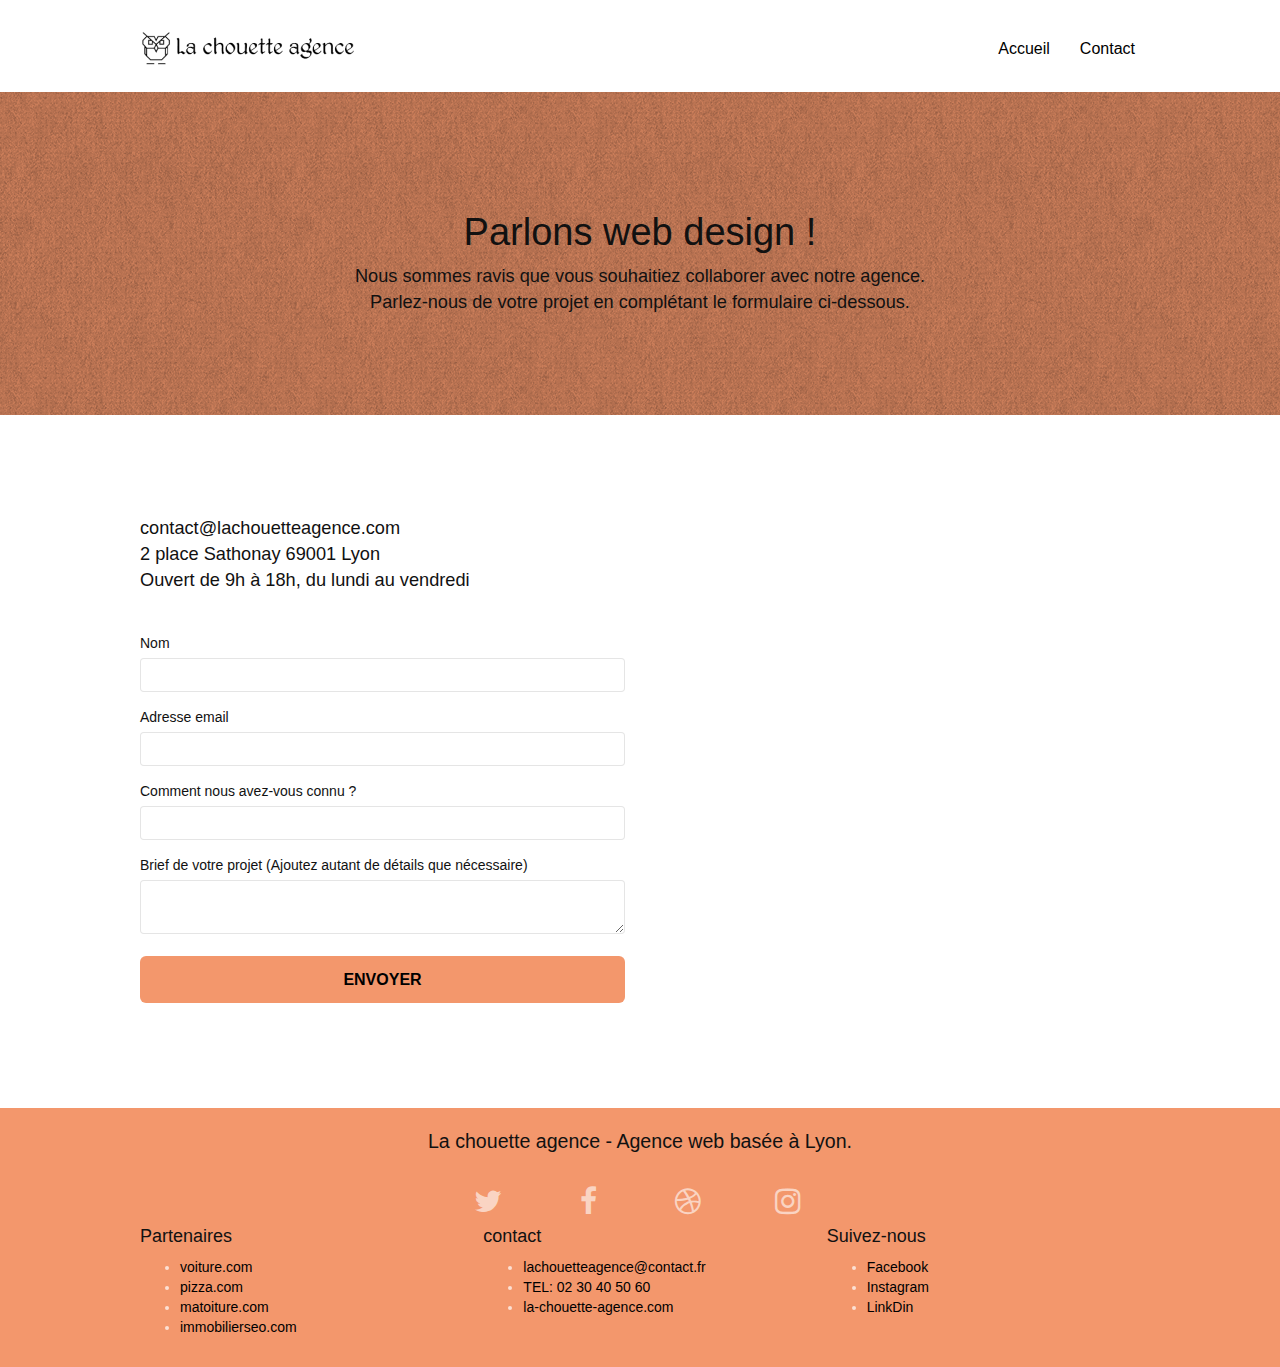
==== seo-website/contact.html @ 726fe958 "minify .JS suppression 2 fichier .JS inutiles" ====
<!doctype html>
<html lang="fr">
<head>
    <meta charset="utf-8">
    <!-- <meta name="keywords" content="seo, google, site web, site internet, agence design paris, agence design, agence design,agence design,agence design,agence design,agence design,agence design,agence design,agence design"> -->
    <meta name="description" content="La chouette agence se situe a Lyon, elle est disponible pour vous aider à designer votre site afin d'aider les entreprises à devenir attractives et visibles sur internet.">
    <meta name="viewport" content="width=device-width, initial-scale=1.0, viewport-fit=cover">
    <link rel="shortcut icon" type="image/png" href="img/favicon.jpg">
    
	<link rel="stylesheet" type="text/css" href="./css/bootstrap.css">
	<link rel="stylesheet" type="text/css" href="./css/style.css">
	<link rel="stylesheet" type="text/css" href="./css/font-awesome.css">
	<link rel="stylesheet" type="text/css" href="./css/et-line.css">

    <title>Contact</title>
    
<!-- Analytics -->
 
<!-- Analytics END -->
    
</head>
<body>
	<!-- Principal conteneur -->
	<div class="page-container">
		
	<!-- bloc-0 -->
		<header>
			<div class="bloc bgc-white l-bloc " id="bloc-0">
				<div class="container bloc-sm">

					<nav class="navbar row">
						<div class="navbar-header">
							<a class="navbar-brand" href="la-chouette-agence.html"><img src="img/la-chouette-agence.png" alt="logo" height="40" /></a>
						</div>
						<div class="collapse navbar-collapse navbar-1 special-dropdown-nav">
							<ul class="site-navigation nav navbar-nav">
								<li>
									<a class="black_link" href="la-chouette-agence.html">Accueil</a>
								</li>
								<li>
									<a class="black_link" href="contact.html">Contact</a>
								</li>
							</ul>
						</div>
					</nav>
				</div>
			</div>
		</header>
		<!-- bloc-0 END -->

<!-- bloc-6 -->
		<main>
			<div class="bloc bg-dots-bg bg-repeat bgc-atomic-tangerine d-bloc bloc-bg-texture texture-paper" id="bloc-6">
				<div class="container bloc-lg">
					<div class="row">
						<div class="col-sm-12">
							<h1 class="text-center hero-bloc-text black_link">
								Parlons web design !
							</h1>
							<h2 class="text-center mg-lg black_link tight-width-whitespace subtitle">
								Nous sommes ravis que vous souhaitiez collaborer avec notre agence.<br>
								Parlez-nous de votre projet en complétant le formulaire ci-dessous.
							</h2>
						</div>
					</div>
				</div>
			</div>
			<!-- bloc-6 END -->

			<!-- bloc-7 -->
			<div class="bloc bgc-white l-bloc" id="bloc-7">
				<div class="container bloc-lg">
					<div class="row">
						<div class="col-sm-6">
							<p class="coordonees">
								contact@lachouetteagence.com<br>2 place Sathonay 69001 Lyon<br>Ouvert de 9h à 18h, du lundi au vendredi<br>
							</p>
							<form action="/ma-page-de-traitement" method="post">
								<div class="form-group">
									<label for="name">Nom</label>
									<input type="text" id="name" name="user_name" class="form-control">
								</div>
								<div class="form-group">
									<label for="mail">Adresse email</label>
									<input type="email" id="mail" name="user_mail" class="form-control">
								</div>
								<div class="form-group">
									<label for="sondage">Comment nous avez-vous connu ?</label>
									<input type="email" id="mail" name="sondage" class="form-control">
								</div>
								<div class="form-group">
									<label for="msg">Brief de votre projet (Ajoutez autant de détails que nécessaire)</label>
									<textarea id="msg" name="user_message" class="form-control"></textarea>
								</div>
							</form> 
							<button class="bloc-button btn btn-lg btn-block cta-hero btn-atomic-tangerine" type="submit">
								Envoyer
							</button>
						</div>
					</div>
				</div>
			</div>
			<!-- bloc-7 END -->

			<!-- ScrollToTop Button -->
			<a class="bloc-button btn btn-d scrollToTop" onclick="scrollToTarget('1')"><span class="fa fa-chevron-up"></span></a>
		</main>	
		<!-- ScrollToTop Button END-->
		

		
		<!-- Footer - bloc-8 -->
		<footer>
			<div class="bloc bgc-atomic-tangerine d-bloc" id="bloc-8">
				<div class="container bloc-sm">
					<div class="row">
						<div class="col-sm-12">
							<p class="text-center footer_p footer_intro">
								La chouette agence - Agence web basée à Lyon.<br>
							</p>
							<div class="row row-no-gutters social">
								<div class="col-sm-3">
									<div class="text-center">
										<a class="social" href="#" id="twitter"><i class="fa fa-twitter icon-md"></i>t</a>
									</div>
								</div>
								<div class="col-sm-3">
									<div class="text-center">
										<a class="social" href="#" id="facebook"><i class="fa fa-facebook icon-md"></i>t</a>
									</div>
								</div>
								<div class="col-sm-3">
									<div class="text-center">
										<a class="social" href="#" id="dribble"><i class="fa fa-dribbble icon-md"></i>t</a>
									</div>
								</div>
								<div class="col-sm-3">
									<div class="text-center">
										<a class="social" href="#" id="instagram"><i class="fa fa-instagram icon-md"></i>t</a>
									</div>
								</div>
							</div>
							<div class="row">
								<div class="col-sm-4">
									<h4>Partenaires</h4>
										<ul>
											<li><a class="black_link" href="la-chouette-agence.html">voiture.com</a></li>
											<li><a class="black_link" href="la-chouette-agence.html">pizza.com</a></li>
											<li><a class="black_link" href="la-chouette-agence.html">matoiture.com</a></li>
											<li><a class="black_link" href="la-chouette-agence.html">immobilierseo.com</a></li>
										</ul>		
								</div>
								<div class="col-sm-4">
									<h4>contact</h4>
									<ul>
										<li><a class="black_link" href="la-chouette-agence.html">lachouetteagence@contact.fr</a></li>
										<li><a class="black_link" href="la-chouette-agence.html">TEL: 02 30 40 50 60</a></li>
										<li><a class="black_link" href="la-chouette-agence.html">la-chouette-agence.com</a>
									</ul>
								</div>
								<div class="col-sm-4">
									<h4>Suivez-nous</h4>
									<ul>
										<li><a class="black_link" href="la-chouette-agence.html">Facebook</a></li>
										<li><a class="black_link" href="la-chouette-agence.html">Instagram</a></li>
										<li><a class="black_link" href="la-chouette-agence.html">LinkDin</a></li>
									</ul>
								</div>
							</div>
						</div>
					</div>
				</div>
			</div>
		</footer>
		<!-- Footer - bloc-8 END -->
	</div>
	<!-- Principal conteneur END -->

	<script src="./js/jquery-2.1.0.min.js"></script>
	<script src="./js/bootstrap.min.js"></script>
	<script src="./js/blocs.min.js"></script>
	<script src="./js/jquery.touchSwipe.min.js" defer></script>
	<script src="./js/gmaps.min.js"></script>

</body>
</html>
---- seo-website/css/style.css ----
body {
    margin: 0;
    padding: 0;
    background: #FFF;
    overflow-x: hidden;
    -webkit-font-smoothing: antialiased;
    -moz-osx-font-smoothing: grayscale;
}

/*edit start*/
.service_p{
    font-size: 1.2em;
}
.services{
    font-size: 1.6em;
    margin-bottom: 60px;
}

.citation{
    font-size: 1.4em;
}

.source{
    font-size: 1em;
}

.realisations_p{
    font-size: 1.2em;   
}

.h3_new{
    font-size: 1.5em;
}

.footer_p{
    font-size: 1.4em;
    margin-bottom: 30px;
    color: black;
}

.black_link{
    color: black;
}

.collaboration{
    font-size: 1.1em;
}

.subtitle{
    font-size: 1.3em;
}

.coordonees{
    font-size: 1.3em;
    margin-bottom: 40px;
}

/*edit end*/
a,
button {
    transition: all .3s ease-in-out;
    outline: none!important;
}

a:hover {
    text-decoration: none;
    cursor: pointer;
}

#page-loading-blocs-notifaction {
    position: fixed;
    top: 0;
    bottom: 0;
    width: 100%;
    z-index: 100000;
    background: #FFFFFF url("../img/pageload-spinner.gif") no-repeat center center;
}

.bloc {
    width: 100%;
    clear: both;
    background: 50% 50% no-repeat;
    padding: 0 50px;
    -webkit-background-size: cover;
    -moz-background-size: cover;
    -o-background-size: cover;
    background-size: cover;
    position: relative;
}

.bloc .container {
    padding-left: 0;
    padding-right: 0;
}

.bloc-lg {
    padding: 100px 50px;
}

.bloc-md {
    padding: 50px;
}

.bloc-sm {
    padding: 20px 50px;
}

.bg-center,
.bg-l-edge,
.bg-r-edge,
.bg-t-edge,
.bg-b-edge,
.bg-tl-edge,
.bg-bl-edge,
.bg-tr-edge,
.bg-br-edge,
.bg-repeat {
    -webkit-background-size: auto!important;
    -moz-background-size: auto!important;
    -o-background-size: auto!important;
    background-size: auto!important;
}

.bg-repeat {
    background: repeat;
}

.bg-t-edge {
    background: top no-repeat;
}

.bloc-bg-texture::before {
    content: "";
    background-size: 2px 2px;
    position: absolute;
    top: 0;
    bottom: 0;
    left: 0;
    right: 0;
}

.texture-paper::before {
    background: url("../img/texture-paper.png");
    background-size: 280px 280px;
}

.b-parallax {
    background-attachment: fixed;
}

.d-bloc {
    color: rgba(255, 255, 255, .7);
}

.d-bloc button:hover {
    color: rgba(255, 255, 255, .9);
}

.d-bloc .icon-round,
.d-bloc .icon-square,
.d-bloc .icon-rounded,
.d-bloc .icon-semi-rounded-a,
.d-bloc .icon-semi-rounded-b {
    border-color: rgba(255, 255, 255, .9);
}

.d-bloc .divider-h span {
    border-color: rgba(255, 255, 255, .2);
}

.d-bloc .a-btn,
.d-bloc .navbar a,
.d-bloc .navbar-brand,
.d-bloc a .icon-sm,
.d-bloc a .icon-md,
.d-bloc a .icon-lg,
.d-bloc a .icon-xl,
.d-bloc h1 a,
.d-bloc h2 a,
.d-bloc h3 a,
.d-bloc h4 a,
.d-bloc h5 a,
.d-bloc h6 a,
.d-bloc p a {
    color: rgba(255, 255, 255, .6);
}

.d-bloc .a-btn:hover,
.d-bloc .navbar a:hover,
.d-bloc .navbar-brand:hover,
.d-bloc a:hover .icon-sm,
.d-bloc a:hover .icon-md,
.d-bloc a:hover .icon-lg,
.d-bloc a:hover .icon-xl,
.d-bloc h1 a:hover,
.d-bloc h2 a:hover,
.d-bloc h3 a:hover,
.d-bloc h4 a:hover,
.d-bloc h5 a:hover,
.d-bloc h6 a:hover,
.d-bloc p a:hover {
    color: rgba(255, 255, 255, 1);
}

.d-bloc .navbar-toggle .icon-bar {
    background: rgba(255, 255, 255, 1);
}

.d-bloc .btn-wire,
.d-bloc .btn-wire:hover {
    color: rgba(255, 255, 255, 1);
    border-color: rgba(255, 255, 255, 1);
}

.d-bloc .panel {
    color: rgba(0, 0, 0, .5);
}

.d-bloc .panel button:hover {
    color: rgba(0, 0, 0, .7);
}

.d-bloc .panel icon {
    border-color: rgba(0, 0, 0, .7);
}

.d-bloc .panel .divider-h span {
    border-color: rgba(0, 0, 0, .1);
}

.d-bloc .panel .a-btn {
    color: rgba(0, 0, 0, .6);
}

.d-bloc .panel .a-btn:hover {
    color: rgba(0, 0, 0, 1);
}

.d-bloc .panel .btn-wire,
.d-bloc .panel .btn-wire:hover {
    color: rgba(0, 0, 0, .7);
    border-color: rgba(0, 0, 0, .3);
}

.d-bloc .panel,
.l-bloc {
    color: rgba(0, 0, 0, .5);
}

.d-bloc .panel button:hover,
.l-bloc button:hover {
    color: rgba(0, 0, 0, .7);
}

.l-bloc .icon-round,
.l-bloc .icon-square,
.l-bloc .icon-rounded,
.l-bloc .icon-semi-rounded-a,
.l-bloc .icon-semi-rounded-b {
    border-color: rgba(0, 0, 0, .7);
}

.d-bloc .panel .divider-h span,
.l-bloc .divider-h span {
    border-color: rgba(0, 0, 0, .1);
}

.d-bloc .panel .a-btn,
.l-bloc .a-btn,
.l-bloc .navbar a,
.l-bloc .navbar-brand,
.l-bloc a .icon-sm,
.l-bloc a .icon-md,
.l-bloc a .icon-lg,
.l-bloc a .icon-xl,
.l-bloc h1 a,
.l-bloc h2 a,
.l-bloc h3 a,
.l-bloc h4 a,
.l-bloc h5 a,
.l-bloc h6 a,
.l-bloc p a {
    color: black;
}

.d-bloc .panel .a-btn:hover,
.l-bloc .a-btn:hover,
.l-bloc .navbar a:hover,
.l-bloc .navbar-brand:hover,
.l-bloc a:hover .icon-sm,
.l-bloc a:hover .icon-md,
.l-bloc a:hover .icon-lg,
.l-bloc a:hover .icon-xl,
.l-bloc h1 a:hover,
.l-bloc h2 a:hover,
.l-bloc h3 a:hover,
.l-bloc h4 a:hover,
.l-bloc h5 a:hover,
.l-bloc h6 a:hover,
.l-bloc p a:hover {
    color: black;
}

.l-bloc .navbar-toggle .icon-bar {
    color: rgba(0, 0, 0, .6);
}

.d-bloc .panel .btn-wire,
.d-bloc .panel .btn-wire:hover,
.l-bloc .btn-wire,
.l-bloc .btn-wire:hover {
    color: rgba(0, 0, 0, .7);
    border-color: rgba(0, 0, 0, .3);
}

.voffset {
    margin-top: 30px;
}

.voffset-lg {
    margin-top: 80px;
}

.row-no-gutters {
    margin-right: 0;
    margin-left: 0;
}

.row.row-no-gutters > [class^="col-"],
.row.row-no-gutters > [class*=" col-"] {
    padding-right: 0;
    padding-left: 0;
}

#bloc-1-hero h1 {
    font-size: 32px;
}

.navbar {
    margin-bottom: 0;
    z-index: 1;
}

.navbar-brand {
    height: auto;
    padding: 3px 15px;
    font-size: 25px;
    font-weight: normal;
    font-weight: 600;
    line-height: 44px;
}

.navbar-brand img {
    max-height: 200px;
    margin: 0 5px 0 0;
    display: inline;
}

.navbar-brand img[src$=svg] {
    min-width: 100px;
}

.nav-center .navbar-brand img {
    margin: 0;
}

.navbar .nav {
    padding-top: 2px;
    margin-right: -16px;
    float: right;
    z-index: 1;
}

.nav > li {
    float: left;
    margin-top: 4px;
    font-size: 16px;
}

.navbar-nav .open .dropdown-menu > li > a {
    text-align: inherit;
}

.nav > li a:hover,
.nav > li a:focus {
    background: transparent;
}

.navbar-toggle {
    margin: 10px 10px 0 0;
    border: 0px;
}

.navbar-toggle:hover {
    background: transparent!important;
}

.navbar-toggle .icon-bar {
    background-color: rgba(0, 0, 0, .5);
    width: 26px;
}

.nav-invert .navbar .nav {
    float: left;
}

.nav-invert .navbar-header,
.nav-invert .navbar-brand {
    float: right;
    position: relative;
    z-index: 2;
}

@media (min-width: 768px) {
    .site-navigation {
        position: absolute;
        top: 50%;
        right: 20px;
        transform: translate(0, -50%);
        -webkit-transform: translateY(-50%);
    }
    .nav > li .dropdown-menu a,
    .nav > li .dropdown-menu a:hover {
        color: #484848;
    }
    .nav-invert .site-navigation {
        left: 0;
        right: 0;
    }
    .nav-center {
        text-align: center;
    }
    .nav-center .navbar-header {
        width: 100%;
    }
    .nav-center .navbar-header,
    .nav-center .navbar-brand,
    .nav-center .nav > li {
        float: none;
        display: inline-block;
    }
    .nav-center .site-navigation {
        position: relative;
        width: 100%;
        right: 0;
        margin-right: 0px;
        margin-top: 20px;
    }
    .nav-center.mini-nav .navbar-toggle {
        float: none;
        margin: 10px auto 0;
    }
}

.nav > li > .dropdown a {
    background: none!important;
    display: block;
    padding: 14px 15px;
}

nav .caret {
    margin: 0 5px;
}

.dropdown-menu .dropdown-menu {
    top: -8px;
    left: 100%;
}

.dropdown-menu .dropmenu-flow-right {
    top: 100%;
    left: 0;
    margin-left: -1px;
    border-top-left-radius: 0;
    border-top-right-radius: 0;
}

.dropdown-menu .dropdown span {
    border: 4px solid black;
    border-top-color: transparent;
    border-right-color: transparent;
    border-bottom-color: transparent;
    margin: 6px -5px 0 0!important;
    float: right;
}

.mg-md {
    margin-top: 10px;
    margin-bottom: 20px;
}

.mg-lg {
    margin-top: 10px;
    margin-bottom: 40px;
}

.btn {
    margin: 0 5px 5px 0;
}

.btn.pull-right {
    margin: 0 0 5px 5px;
}

.btn-d,
.btn-d:hover,
.btn-d:focus {
    color: #FFF;
    background: rgba(0, 0, 0, .3);
}

button {
    outline: none!important;
}

.btn-rd {
    border-radius: 40px;
}

.btn-clean {
    border: 1px solid rgba(0, 0, 0, .08);
    border-bottom-color: rgba(0, 0, 0, .1);
    text-shadow: 0 1px 0 rgba(0, 0, 1, .1);
    box-shadow: 0 1px 3px rgba(0, 0, 1, .25), inset 0 1px 0 0 rgba(255, 255, 255, .15);
}

.icon-md {
    font-size: 30px!important;
}

.icon-lg {
    font-size: 60px!important;
}

.sm-shadow {
    text-shadow: 0 1px 2px rgba(0, 0, 0, .3);
}

.panel-sq,
.panel-sq .panel-heading,
.panel-sq .panel-footer {
    border-radius: 0;
}

.panel-rd {
    border-radius: 30px;
}

.panel-rd .panel-heading {
    border-radius: 29px 29px 0 0;
}

.panel-rd .panel-footer {
    border-radius: 0 0 29px 29px;
}

.form-control {
    border-color: rgba(0, 0, 0, .1);
    box-shadow: none;
}

.scrollToTop {
    width: 40px;
    height: 40px;
    position: fixed;
    bottom: 20px;
    right: 20px;
    opacity: 0;
    z-index: 500;
    transition: all .3s ease-in-out;
}

.scrollToTop span {
    margin-top: 6px;
}

.showScrollTop {
    font-size: 14px;
    opacity: 1;
}

a[data-lightbox] {
    position: relative;
    display: block;
    text-align: center;
}

a[data-lightbox]:hover::before {
    content: "+";
    font-family: "HelveticaNeue-Light", "Helvetica Neue Light", "Helvetica Neue", Helvetica, Arial;
    font-size: 32px;
    width: 50px;
    height: 50px;
    margin-left: -25px;
    border-radius: 50%;
    background: rgba(0, 0, 0, .6);
    color: #FFF;
    font-weight: 100;
    z-index: 1;
    position: absolute;
    top: 50%;
    transform: translateY(-50%);
    -webkit-transform: translateY(-50%);
}

a[data-lightbox]:hover img {
    opacity: 0.6;
    -webkit-animation-fill-mode: none;
    animation-fill-mode: none;
}

#lightbox-modal {
    display: flex;
    align-items: center;
}

#lightbox-modal .modal-dialog {
    width: 90%;
    max-width: 900px;
    margin: 0 auto 0;
}

#lightbox-modal .modal-dialog img {
    max-height: 90vh;
    margin: 0 auto;
}

.lightbox-caption {
    padding: 20px;
    color: #FFF;
    background: rgba(0, 0, 0, .5);
    position: absolute;
    left: 15px;
    right: 15px;
    bottom: 5px;
}

.close-lightbox {
    color: #FFF;
    font-size: 30px;
    position: absolute;
    top: 20px;
    right: 20px;
    z-index: 20;
    background: rgba(0, 0, 0, .5);
    border: none;
    line-height: 30px;
    padding: 0 9px 5px;
    opacity: 0.3;
}

.close-lightbox:hover,
.next-lightbox:hover,
.prev-lightbox:hover {
    opacity: 1.0;
    color: #FFF;
}

.next-lightbox,
.prev-lightbox {
    font-size: 20px;
    color: rgba(255, 255, 255, .9);
    background: rgba(0, 0, 0, .5);
    transition: all .2s ease-in-out;
    position: absolute;
    top: 45%;
    z-index: 1;
    opacity: 0.4;
}

.next-lightbox {
    padding: 6px 8px 1px 13px;
    right: 25px;
}

.prev-lightbox {
    padding: 6px 13px 1px 10px;
    left: 25px;
}

.snapshot-lb .modal-body {
    padding-bottom: 45px;
}

.snapshot-lb .lightbox-caption {
    padding: 0;
    color: rgba(0, 0, 0, .5);
    background: none;
}

h1,
h2,
h3,
h4,
h5,
h6,
p,
label,
.btn{
    font-family: "helvetica";
    font-weight: 400;
    color: rgb(17, 17, 17)!important;
}

.container {
    max-width: 1000px;
}

.hero-bloc-text {
    font-size: 38px;
}

.hero-bloc-text-sub {
    font-size: 36px;
}

.statement-bloc-text {
    line-height: 26px;
    font-style: italic;
    font-size: 20px;
    text-align: center;
    font-weight: lighter;
    max-width: 520px;
    margin: auto auto auto auto;
}

p {
    font-size: 11px;
}

.tight-width-whitespace {
    max-width: 600px;
    margin: auto auto auto auto;
}

.h1 {
    font-size: 20px;
    font-family: "Open Sans";
}

.cta-hero {
    margin-top: 22px;
    color: #FFFFFF!important;
    text-transform: uppercase;
    padding: 12px 28px 12px 28px;
    font-size: 16px;
    font-weight: 700;
}

.social {
    max-width: 400px;
    margin: auto auto auto auto;
    color: #F3976C;
}

.social:hover{
    color: #F3976C;
}

h2 {
    font-size: 22px;
    line-height: 1.4em;
}

h3 {
    font-size: 15px;
    text-transform: uppercase;
    font-weight: 700;
    color: rgb(17, 17, 17)!important;
}

.med-width-whitespace {
    max-width: 800px;
    margin: auto auto auto auto;
    box-shadow: 0px 0px 0px #000000;
}

h4 {
    color: rgb(17, 17, 17)!important;
}

.icons {
    margin-bottom: 14px;
    margin-top: 24px;
}

.white {
    color: #FFFFFF!important;
}

.portfolio-thumb {
    margin-bottom: 24px;
}

.portfolio-row {
    margin-bottom: 44px;
    margin-top: 50px;
}

.avatar {
    box-shadow: 0px 4px 9px rgba(0, 0, 0, 0.3);
}

.black-background {
    background-color: rgba(165, 147, 99, 0.7);
    padding: 40px 40px 40px 40px;
}

.bold-link {
    font-weight: 900;
    text-decoration: underline!important;
}

.bgc-white {
    background-color: #FFFFFF;
}

.bgc-dark-slate-blue {
    background-color: #364577;
}

.bgc-atomic-tangerine {
    background-color: #F3976C;
}

.tc-white {
    color: #F3976C!important;
}

.btn-atomic-tangerine {
    background: #F3976C;
    color: black!important;
}

.btn-atomic-tangerine:hover {
    background: #c27956!important;
    color: #FFFFFF!important;
}

.ltc-white {
    color: #FFFFFF!important;
}

.ltc-white:hover {
    color: #cccccc!important;
}

.ltc-atomic-tangerine {
    color: #F3976C!important;
}

.ltc-atomic-tangerine:hover {
    color: #c27956!important;
}

.icon-dark-slate-blue {
    color: #364577!important;
    border-color: #364577!important;
}

.bg-dots-bg {
    background-image: url("../img/dots-bg.png");
}

.bg-lines-h2-bg {
    background-image: url("../img/lines-h2-bg.png");
}

.bg-banniere {
    background-image: url("../img/la-chouette-agence-banniere.jpg");
}

.bg-presentation {
    background-image: url("../img/image-de-presentation.jpg");
}

@media (max-width: 1024px) {
    .bloc {
        padding-left: 20px;
        padding-right: 20px;
    }
    .bloc.full-width-bloc,
    .bloc-tile-2.full-width-bloc .container,
    .bloc-tile-3.full-width-bloc .container,
    .bloc-tile-4.full-width-bloc .container {
        padding-left: 0;
        padding-right: 0;
    }
}

@media (max-width: 992px) and (min-width: 768px) {
    .navbar .nav {
        max-width: 80%
    }
    .nav-center.navbar .nav {
        max-width: 100%
    }
}

@media only screen and (min-device-width: 768px) and (max-device-width: 1024px) and (orientation: landscape) {
    .b-parallax {
        background-attachment: scroll;
    }
}

@media only screen and (min-device-width: 1024px) and (max-device-width: 1366px) and (-webkit-min-device-pixel-ratio: 1.5) {
    .b-parallax {
        background-attachment: scroll;
    }
}

@media (max-width: 991px) {
    .container {
        width: 100%;
    }
    .b-parallax {
        background-attachment: scroll;
    }
    .page-container,
    #hero-bloc {
        overflow-x: hidden;
        position: relative;
    }
    .bloc {
        padding-left: constant(safe-area-inset-left);
        padding-right: constant(safe-area-inset-right);
    }
    .bloc-group,
    .bloc-group .bloc {
        display: block;
        width: 100%;
    }
    .bloc-fill-screen .fill-bloc-top-edge,
    .bloc-fill-screen .fill-bloc-bottom-edge {
        padding: 0 20px;
        padding-left: constant(safe-area-inset-left);
        padding-right: constant(safe-area-inset-right);
    }
}

@media (max-width: 767px) {
    .page-container {
        overflow-x: hidden;
        position: relative;
    }
    h1,
    h2,
    h3,
    h4,
    h5,
    h6,
    p,
    #disqus_thread {
        padding-left: 10px!important;
        padding-right: 10px!important;
    }
    .b-parallax {
        background-attachment: scroll;
    }
    .navbar .nav {
        padding-top: 0;
        border-top: 1px solid rgba(0, 0, 0, .2);
        float: none!important;
    }
    .navbar.row {
        margin-left: 0;
        margin-right: 0;
    }
    .site-navigation {
        position: inherit;
        transform: none;
        -webkit-transform: none;
        -ms-transform: none;
    }
    .nav > li {
        margin-top: 0;
        border-bottom: 1px solid rgba(0, 0, 0, .1);
        background: rgba(0, 0, 0, .05);
        text-align: left;
        padding-left: 15px;
        width: 100%;
    }
    .nav > li:hover {
        background: rgba(0, 0, 0, .08);
    }
    .dropdown .dropdown a .caret {
        float: none;
        margin: 5px 0 0 10px!important;
        border: 4px solid black;
        border-bottom-color: transparent;
        border-right-color: transparent;
        border-left-color: transparent;
    }
    #hero-bloc .navbar .nav {
        background: rgba(0, 0, 0, .8);
    }
    #hero-bloc .navbar .nav a {
        color: rgba(255, 255, 255, .6);
    }
    .hero {
        padding: 50px 0;
    }
    .hero-nav {
        left: -1px;
        right: -1px;
    }
    .navbar-collapse {
        padding: 0;
        overflow-x: hidden;
        -webkit-box-shadow: none;
        box-shadow: none;
    }
    .navbar-brand img {
        max-height: 40px;
        width: auto;
    }
    .nav-invert .navbar-header {
        float: none;
        width: 100%;
    }
    .nav-invert .navbar-toggle {
        float: left;
        margin-left: 10px;
    }
    .bloc {
        padding-left: 0;
        padding-right: 0;
    }
    .bloc-xxl,
    .bloc-xl,
    .bloc-lg {
        padding: 40px 0;
    }
    .bloc-sm,
    .bloc-md {
        padding-left: 0;
        padding-right: 0;
    }
    .bloc-tile-2 .container,
    .bloc-tile-3 .container,
    .bloc-tile-4 .container,
    .bloc-fill-screen .fill-bloc-top-edge,
    .bloc-fill-screen .fill-bloc-bottom-edge {
        padding-left: 0;
        padding-right: 0;
    }
    .a-block {
        padding: 0 10px;
    }
    .btn-dwn {
        display: none;
    }
    .voffset {
        margin-top: 5px;
    }
    .voffset-md {
        margin-top: 20px;
    }
    .voffset-lg {
        margin-top: 30px;
    }
    form {
        padding: 5px;
    }
    .close-lightbox {
        display: inline-block;
    }
    .blocsapp-device-iphone5 {
        background-size: 216px 425px;
        padding-top: 60px;
        width: 216px;
        height: 425px;
    }
    .blocsapp-device-iphone5 img {
        width: 180px;
        height: 320px;
    }
}

@media (max-width: 400px) {
    .bloc {
        padding-left: 0;
        padding-right: 0;
    }
}

@media (max-width: 767px) {
    .bloc-mob-center-text {
        text-align: center;
    }
}
---- seo-website/css/et-line.css ----
@font-face {
    font-family: et-line;
    src: url(../fonts/et-line.eot);
    src: url(../fonts/et-line.eot?#iefix) format('embedded-opentype'), url(../fonts/et-line.woff) format('woff'), url(../fonts/et-line.ttf) format('truetype'), url(../fonts/et-line.svg#et-line) format('svg');
    font-weight: 400;
    font-style: normal
}

.et-icon-adjustments,
.et-icon-alarmclock,
.et-icon-anchor,
.et-icon-aperture,
.et-icon-attachment,
.et-icon-bargraph,
.et-icon-basket,
.et-icon-beaker,
.et-icon-bike,
.et-icon-book-open,
.et-icon-briefcase,
.et-icon-browser,
.et-icon-calendar,
.et-icon-camera,
.et-icon-caution,
.et-icon-chat,
.et-icon-circle-compass,
.et-icon-clipboard,
.et-icon-clock,
.et-icon-cloud,
.et-icon-compass,
.et-icon-desktop,
.et-icon-dial,
.et-icon-document,
.et-icon-documents,
.et-icon-download,
.et-icon-dribbble,
.et-icon-edit,
.et-icon-envelope,
.et-icon-expand,
.et-icon-facebook,
.et-icon-flag,
.et-icon-focus,
.et-icon-gears,
.et-icon-genius,
.et-icon-gift,
.et-icon-global,
.et-icon-globe,
.et-icon-googleplus,
.et-icon-grid,
.et-icon-happy,
.et-icon-hazardous,
.et-icon-heart,
.et-icon-hotairballoon,
.et-icon-hourglass,
.et-icon-key,
.et-icon-laptop,
.et-icon-layers,
.et-icon-lifesaver,
.et-icon-lightbulb,
.et-icon-linegraph,
.et-icon-linkedin,
.et-icon-lock,
.et-icon-magnifying-glass,
.et-icon-map,
.et-icon-map-pin,
.et-icon-megaphone,
.et-icon-mic,
.et-icon-mobile,
.et-icon-newspaper,
.et-icon-notebook,
.et-icon-paintbrush,
.et-icon-paperclip,
.et-icon-pencil,
.et-icon-phone,
.et-icon-picture,
.et-icon-pictures,
.et-icon-piechart,
.et-icon-presentation,
.et-icon-pricetags,
.et-icon-printer,
.et-icon-profile-female,
.et-icon-profile-male,
.et-icon-puzzle,
.et-icon-quote,
.et-icon-recycle,
.et-icon-refresh,
.et-icon-ribbon,
.et-icon-rss,
.et-icon-sad,
.et-icon-scissors,
.et-icon-scope,
.et-icon-search,
.et-icon-shield,
.et-icon-speedometer,
.et-icon-strategy,
.et-icon-streetsign,
.et-icon-tablet,
.et-icon-target,
.et-icon-telescope,
.et-icon-toolbox,
.et-icon-tools,
.et-icon-tools-2,
.et-icon-trophy,
.et-icon-tumblr,
.et-icon-twitter,
.et-icon-upload,
.et-icon-video,
.et-icon-wallet,
.et-icon-wine {
    font-family: et-line;
    speak: none;
    font-style: normal;
    font-weight: 400;
    font-variant: normal;
    text-transform: none;
    line-height: 1;
    -webkit-font-smoothing: antialiased;
    -moz-osx-font-smoothing: grayscale;
    display: inline-block
}

.et-icon-mobile:before {
    content: "\e000"
}

.et-icon-laptop:before {
    content: "\e001"
}

.et-icon-desktop:before {
    content: "\e002"
}

.et-icon-tablet:before {
    content: "\e003"
}

.et-icon-phone:before {
    content: "\e004"
}

.et-icon-document:before {
    content: "\e005"
}

.et-icon-documents:before {
    content: "\e006"
}

.et-icon-search:before {
    content: "\e007"
}

.et-icon-clipboard:before {
    content: "\e008"
}

.et-icon-newspaper:before {
    content: "\e009"
}

.et-icon-notebook:before {
    content: "\e00a"
}

.et-icon-book-open:before {
    content: "\e00b"
}

.et-icon-browser:before {
    content: "\e00c"
}

.et-icon-calendar:before {
    content: "\e00d"
}

.et-icon-presentation:before {
    content: "\e00e"
}

.et-icon-picture:before {
    content: "\e00f"
}

.et-icon-pictures:before {
    content: "\e010"
}

.et-icon-video:before {
    content: "\e011"
}

.et-icon-camera:before {
    content: "\e012"
}

.et-icon-printer:before {
    content: "\e013"
}

.et-icon-toolbox:before {
    content: "\e014"
}

.et-icon-briefcase:before {
    content: "\e015"
}

.et-icon-wallet:before {
    content: "\e016"
}

.et-icon-gift:before {
    content: "\e017"
}

.et-icon-bargraph:before {
    content: "\e018"
}

.et-icon-grid:before {
    content: "\e019"
}

.et-icon-expand:before {
    content: "\e01a"
}

.et-icon-focus:before {
    content: "\e01b"
}

.et-icon-edit:before {
    content: "\e01c"
}

.et-icon-adjustments:before {
    content: "\e01d"
}

.et-icon-ribbon:before {
    content: "\e01e"
}

.et-icon-hourglass:before {
    content: "\e01f"
}

.et-icon-lock:before {
    content: "\e020"
}

.et-icon-megaphone:before {
    content: "\e021"
}

.et-icon-shield:before {
    content: "\e022"
}

.et-icon-trophy:before {
    content: "\e023"
}

.et-icon-flag:before {
    content: "\e024"
}

.et-icon-map:before {
    content: "\e025"
}

.et-icon-puzzle:before {
    content: "\e026"
}

.et-icon-basket:before {
    content: "\e027"
}

.et-icon-envelope:before {
    content: "\e028"
}

.et-icon-streetsign:before {
    content: "\e029"
}

.et-icon-telescope:before {
    content: "\e02a"
}

.et-icon-gears:before {
    content: "\e02b"
}

.et-icon-key:before {
    content: "\e02c"
}

.et-icon-paperclip:before {
    content: "\e02d"
}

.et-icon-attachment:before {
    content: "\e02e"
}

.et-icon-pricetags:before {
    content: "\e02f"
}

.et-icon-lightbulb:before {
    content: "\e030"
}

.et-icon-layers:before {
    content: "\e031"
}

.et-icon-pencil:before {
    content: "\e032"
}

.et-icon-tools:before {
    content: "\e033"
}

.et-icon-tools-2:before {
    content: "\e034"
}

.et-icon-scissors:before {
    content: "\e035"
}

.et-icon-paintbrush:before {
    content: "\e036"
}

.et-icon-magnifying-glass:before {
    content: "\e037"
}

.et-icon-circle-compass:before {
    content: "\e038"
}

.et-icon-linegraph:before {
    content: "\e039"
}

.et-icon-mic:before {
    content: "\e03a"
}

.et-icon-strategy:before {
    content: "\e03b"
}

.et-icon-beaker:before {
    content: "\e03c"
}

.et-icon-caution:before {
    content: "\e03d"
}

.et-icon-recycle:before {
    content: "\e03e"
}

.et-icon-anchor:before {
    content: "\e03f"
}

.et-icon-profile-male:before {
    content: "\e040"
}

.et-icon-profile-female:before {
    content: "\e041"
}

.et-icon-bike:before {
    content: "\e042"
}

.et-icon-wine:before {
    content: "\e043"
}

.et-icon-hotairballoon:before {
    content: "\e044"
}

.et-icon-globe:before {
    content: "\e045"
}

.et-icon-genius:before {
    content: "\e046"
}

.et-icon-map-pin:before {
    content: "\e047"
}

.et-icon-dial:before {
    content: "\e048"
}

.et-icon-chat:before {
    content: "\e049"
}

.et-icon-heart:before {
    content: "\e04a"
}

.et-icon-cloud:before {
    content: "\e04b"
}

.et-icon-upload:before {
    content: "\e04c"
}

.et-icon-download:before {
    content: "\e04d"
}

.et-icon-target:before {
    content: "\e04e"
}

.et-icon-hazardous:before {
    content: "\e04f"
}

.et-icon-piechart:before {
    content: "\e050"
}

.et-icon-speedometer:before {
    content: "\e051"
}

.et-icon-global:before {
    content: "\e052"
}

.et-icon-compass:before {
    content: "\e053"
}

.et-icon-lifesaver:before {
    content: "\e054"
}

.et-icon-clock:before {
    content: "\e055"
}

.et-icon-aperture:before {
    content: "\e056"
}

.et-icon-quote:before {
    content: "\e057"
}

.et-icon-scope:before {
    content: "\e058"
}

.et-icon-alarmclock:before {
    content: "\e059"
}

.et-icon-refresh:before {
    content: "\e05a"
}

.et-icon-happy:before {
    content: "\e05b"
}

.et-icon-sad:before {
    content: "\e05c"
}

.et-icon-facebook:before {
    content: "\e05d"
}

.et-icon-twitter:before {
    content: "\e05e"
}

.et-icon-googleplus:before {
    content: "\e05f"
}

.et-icon-rss:before {
    content: "\e060"
}

.et-icon-tumblr:before {
    content: "\e061"
}

.et-icon-linkedin:before {
    content: "\e062"
}

.et-icon-dribbble:before {
    content: "\e063"
}
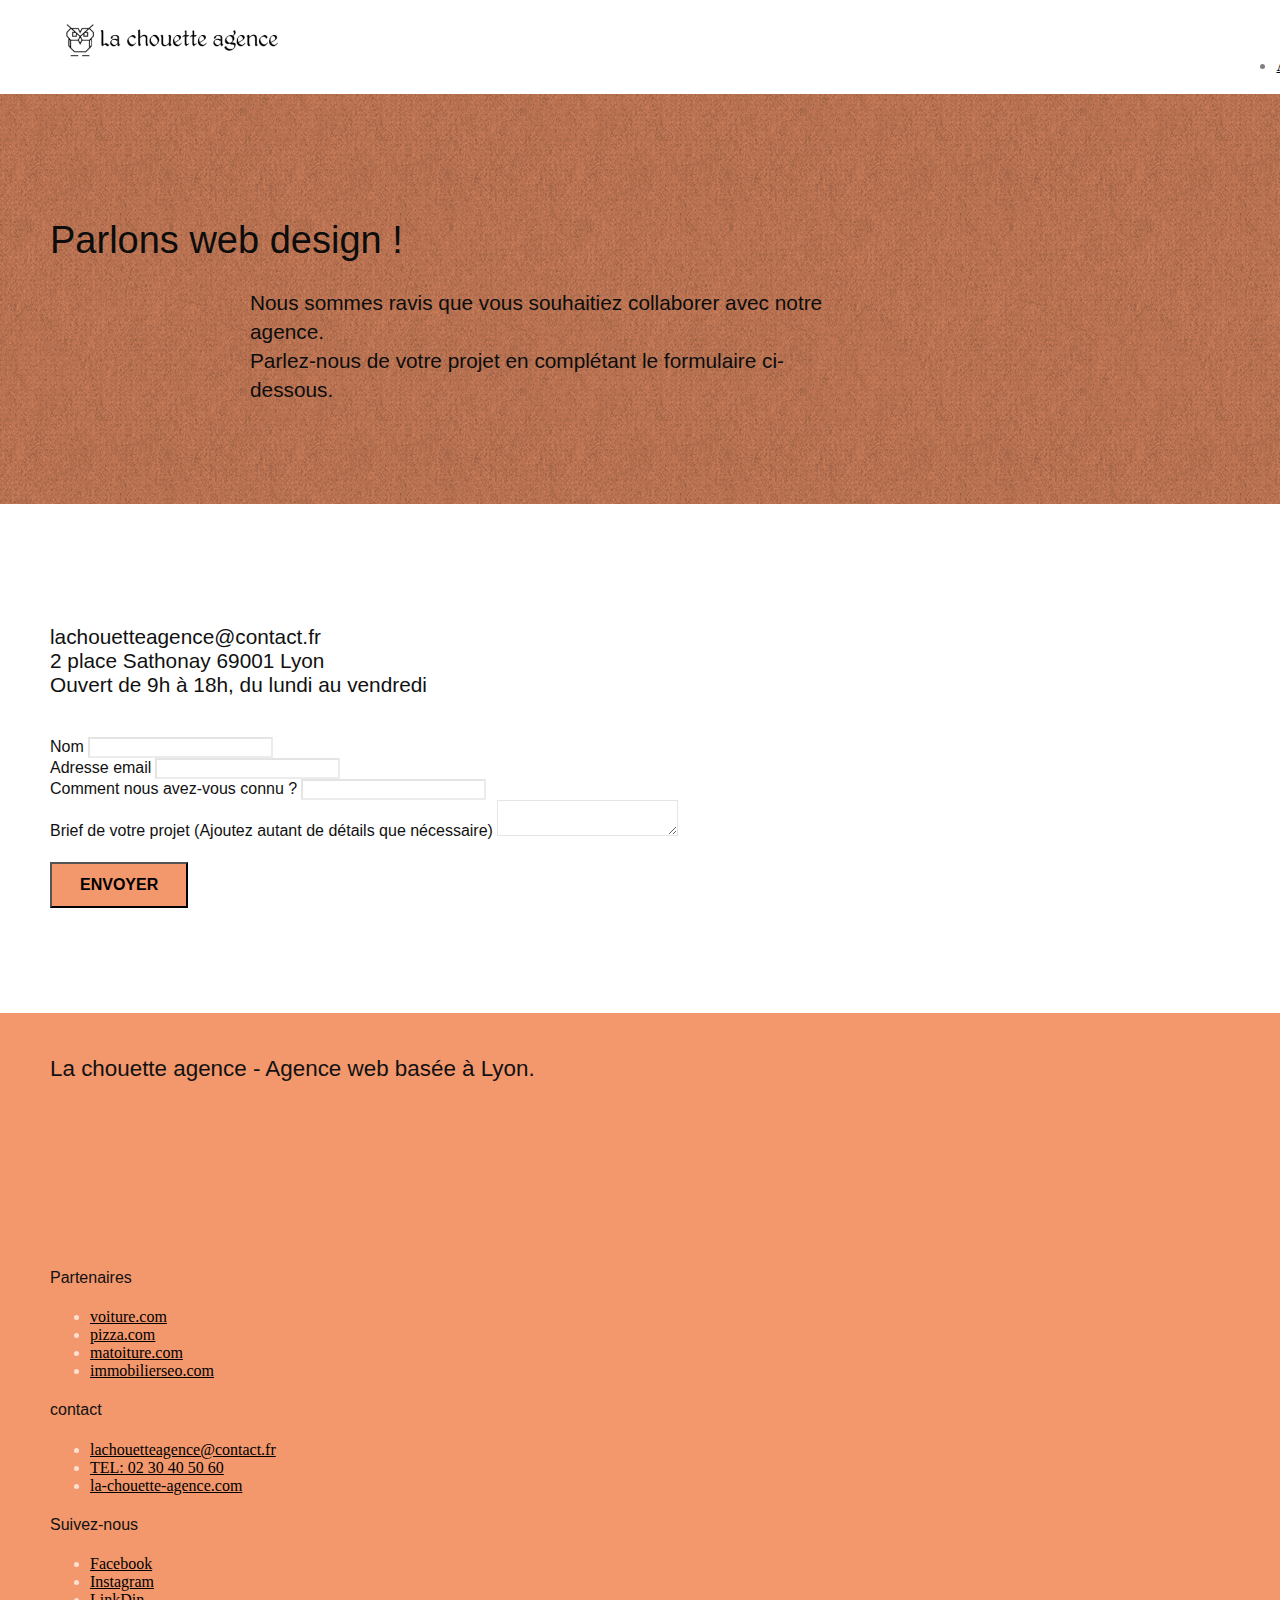
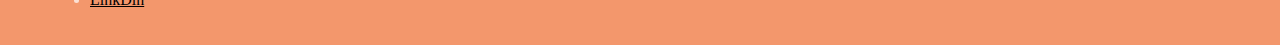
==== commit 0bd22a42: "css minify" ====
--- a/seo-website/contact.html
+++ b/seo-website/contact.html
@@ -4,8 +4,10 @@
     <meta charset="utf-8">
     <!-- <meta name="keywords" content="seo, google, site web, site internet, agence design paris, agence design, agence design,agence design,agence design,agence design,agence design,agence design,agence design,agence design"> -->
     <meta name="description" content="La chouette agence se situe a Lyon, elle est disponible pour vous aider à designer votre site afin d'aider les entreprises à devenir attractives et visibles sur internet.">
-    <meta name="viewport" content="width=device-width, initial-scale=1.0, viewport-fit=cover">
-    <link rel="shortcut icon" type="image/png" href="img/favicon.jpg">
+	<meta name="viewport" content="width=device-width, initial-scale=1.0, viewport-fit=cover">
+	<meta name="robots" content="index,follow" />
+	
+	<link rel="shortcut icon" type="image/png" href="img/favicon.jpg">
     
 	<link rel="stylesheet" type="text/css" href="./css/bootstrap.css">
 	<link rel="stylesheet" type="text/css" href="./css/style.css">
@@ -73,7 +75,7 @@
 					<div class="row">
 						<div class="col-sm-6">
 							<p class="coordonees">
-								contact@lachouetteagence.com<br>2 place Sathonay 69001 Lyon<br>Ouvert de 9h à 18h, du lundi au vendredi<br>
+								lachouetteagence@contact.fr<br>2 place Sathonay 69001 Lyon<br>Ouvert de 9h à 18h, du lundi au vendredi<br>
 							</p>
 							<form action="/ma-page-de-traitement" method="post">
 								<div class="form-group">
@@ -176,11 +178,11 @@
 	</div>
 	<!-- Principal conteneur END -->
 
-	<script src="./js/jquery-2.1.0.min.js"></script>
-	<script src="./js/bootstrap.min.js"></script>
-	<script src="./js/blocs.min.js"></script>
+	<script src="./js/jquery-2.1.0.min.js" defer></script>
+	<script src="./js/bootstrap.min.js" defer></script>
+	<script src="./js/blocs.min.js" defer></script>
 	<script src="./js/jquery.touchSwipe.min.js" defer></script>
-	<script src="./js/gmaps.min.js"></script>
+	<script src="./js/gmaps.min.js" defer></script>
 
 </body>
 </html>
--- a/seo-website/css/style.css
+++ b/seo-website/css/style.css
@@ -1,1092 +1 @@
-body {
-    margin: 0;
-    padding: 0;
-    background: #FFF;
-    overflow-x: hidden;
-    -webkit-font-smoothing: antialiased;
-    -moz-osx-font-smoothing: grayscale;
-}
-
-/*edit start*/
-.service_p{
-    font-size: 1.2em;
-}
-.services{
-    font-size: 1.6em;
-    margin-bottom: 60px;
-}
-
-.citation{
-    font-size: 1.4em;
-}
-
-.source{
-    font-size: 1em;
-}
-
-.realisations_p{
-    font-size: 1.2em;   
-}
-
-.h3_new{
-    font-size: 1.5em;
-}
-
-.footer_p{
-    font-size: 1.4em;
-    margin-bottom: 30px;
-    color: black;
-}
-
-.black_link{
-    color: black;
-}
-
-.collaboration{
-    font-size: 1.1em;
-}
-
-.subtitle{
-    font-size: 1.3em;
-}
-
-.coordonees{
-    font-size: 1.3em;
-    margin-bottom: 40px;
-}
-
-/*edit end*/
-a,
-button {
-    transition: all .3s ease-in-out;
-    outline: none!important;
-}
-
-a:hover {
-    text-decoration: none;
-    cursor: pointer;
-}
-
-#page-loading-blocs-notifaction {
-    position: fixed;
-    top: 0;
-    bottom: 0;
-    width: 100%;
-    z-index: 100000;
-    background: #FFFFFF url("../img/pageload-spinner.gif") no-repeat center center;
-}
-
-.bloc {
-    width: 100%;
-    clear: both;
-    background: 50% 50% no-repeat;
-    padding: 0 50px;
-    -webkit-background-size: cover;
-    -moz-background-size: cover;
-    -o-background-size: cover;
-    background-size: cover;
-    position: relative;
-}
-
-.bloc .container {
-    padding-left: 0;
-    padding-right: 0;
-}
-
-.bloc-lg {
-    padding: 100px 50px;
-}
-
-.bloc-md {
-    padding: 50px;
-}
-
-.bloc-sm {
-    padding: 20px 50px;
-}
-
-.bg-center,
-.bg-l-edge,
-.bg-r-edge,
-.bg-t-edge,
-.bg-b-edge,
-.bg-tl-edge,
-.bg-bl-edge,
-.bg-tr-edge,
-.bg-br-edge,
-.bg-repeat {
-    -webkit-background-size: auto!important;
-    -moz-background-size: auto!important;
-    -o-background-size: auto!important;
-    background-size: auto!important;
-}
-
-.bg-repeat {
-    background: repeat;
-}
-
-.bg-t-edge {
-    background: top no-repeat;
-}
-
-.bloc-bg-texture::before {
-    content: "";
-    background-size: 2px 2px;
-    position: absolute;
-    top: 0;
-    bottom: 0;
-    left: 0;
-    right: 0;
-}
-
-.texture-paper::before {
-    background: url("../img/texture-paper.png");
-    background-size: 280px 280px;
-}
-
-.b-parallax {
-    background-attachment: fixed;
-}
-
-.d-bloc {
-    color: rgba(255, 255, 255, .7);
-}
-
-.d-bloc button:hover {
-    color: rgba(255, 255, 255, .9);
-}
-
-.d-bloc .icon-round,
-.d-bloc .icon-square,
-.d-bloc .icon-rounded,
-.d-bloc .icon-semi-rounded-a,
-.d-bloc .icon-semi-rounded-b {
-    border-color: rgba(255, 255, 255, .9);
-}
-
-.d-bloc .divider-h span {
-    border-color: rgba(255, 255, 255, .2);
-}
-
-.d-bloc .a-btn,
-.d-bloc .navbar a,
-.d-bloc .navbar-brand,
-.d-bloc a .icon-sm,
-.d-bloc a .icon-md,
-.d-bloc a .icon-lg,
-.d-bloc a .icon-xl,
-.d-bloc h1 a,
-.d-bloc h2 a,
-.d-bloc h3 a,
-.d-bloc h4 a,
-.d-bloc h5 a,
-.d-bloc h6 a,
-.d-bloc p a {
-    color: rgba(255, 255, 255, .6);
-}
-
-.d-bloc .a-btn:hover,
-.d-bloc .navbar a:hover,
-.d-bloc .navbar-brand:hover,
-.d-bloc a:hover .icon-sm,
-.d-bloc a:hover .icon-md,
-.d-bloc a:hover .icon-lg,
-.d-bloc a:hover .icon-xl,
-.d-bloc h1 a:hover,
-.d-bloc h2 a:hover,
-.d-bloc h3 a:hover,
-.d-bloc h4 a:hover,
-.d-bloc h5 a:hover,
-.d-bloc h6 a:hover,
-.d-bloc p a:hover {
-    color: rgba(255, 255, 255, 1);
-}
-
-.d-bloc .navbar-toggle .icon-bar {
-    background: rgba(255, 255, 255, 1);
-}
-
-.d-bloc .btn-wire,
-.d-bloc .btn-wire:hover {
-    color: rgba(255, 255, 255, 1);
-    border-color: rgba(255, 255, 255, 1);
-}
-
-.d-bloc .panel {
-    color: rgba(0, 0, 0, .5);
-}
-
-.d-bloc .panel button:hover {
-    color: rgba(0, 0, 0, .7);
-}
-
-.d-bloc .panel icon {
-    border-color: rgba(0, 0, 0, .7);
-}
-
-.d-bloc .panel .divider-h span {
-    border-color: rgba(0, 0, 0, .1);
-}
-
-.d-bloc .panel .a-btn {
-    color: rgba(0, 0, 0, .6);
-}
-
-.d-bloc .panel .a-btn:hover {
-    color: rgba(0, 0, 0, 1);
-}
-
-.d-bloc .panel .btn-wire,
-.d-bloc .panel .btn-wire:hover {
-    color: rgba(0, 0, 0, .7);
-    border-color: rgba(0, 0, 0, .3);
-}
-
-.d-bloc .panel,
-.l-bloc {
-    color: rgba(0, 0, 0, .5);
-}
-
-.d-bloc .panel button:hover,
-.l-bloc button:hover {
-    color: rgba(0, 0, 0, .7);
-}
-
-.l-bloc .icon-round,
-.l-bloc .icon-square,
-.l-bloc .icon-rounded,
-.l-bloc .icon-semi-rounded-a,
-.l-bloc .icon-semi-rounded-b {
-    border-color: rgba(0, 0, 0, .7);
-}
-
-.d-bloc .panel .divider-h span,
-.l-bloc .divider-h span {
-    border-color: rgba(0, 0, 0, .1);
-}
-
-.d-bloc .panel .a-btn,
-.l-bloc .a-btn,
-.l-bloc .navbar a,
-.l-bloc .navbar-brand,
-.l-bloc a .icon-sm,
-.l-bloc a .icon-md,
-.l-bloc a .icon-lg,
-.l-bloc a .icon-xl,
-.l-bloc h1 a,
-.l-bloc h2 a,
-.l-bloc h3 a,
-.l-bloc h4 a,
-.l-bloc h5 a,
-.l-bloc h6 a,
-.l-bloc p a {
-    color: black;
-}
-
-.d-bloc .panel .a-btn:hover,
-.l-bloc .a-btn:hover,
-.l-bloc .navbar a:hover,
-.l-bloc .navbar-brand:hover,
-.l-bloc a:hover .icon-sm,
-.l-bloc a:hover .icon-md,
-.l-bloc a:hover .icon-lg,
-.l-bloc a:hover .icon-xl,
-.l-bloc h1 a:hover,
-.l-bloc h2 a:hover,
-.l-bloc h3 a:hover,
-.l-bloc h4 a:hover,
-.l-bloc h5 a:hover,
-.l-bloc h6 a:hover,
-.l-bloc p a:hover {
-    color: black;
-}
-
-.l-bloc .navbar-toggle .icon-bar {
-    color: rgba(0, 0, 0, .6);
-}
-
-.d-bloc .panel .btn-wire,
-.d-bloc .panel .btn-wire:hover,
-.l-bloc .btn-wire,
-.l-bloc .btn-wire:hover {
-    color: rgba(0, 0, 0, .7);
-    border-color: rgba(0, 0, 0, .3);
-}
-
-.voffset {
-    margin-top: 30px;
-}
-
-.voffset-lg {
-    margin-top: 80px;
-}
-
-.row-no-gutters {
-    margin-right: 0;
-    margin-left: 0;
-}
-
-.row.row-no-gutters > [class^="col-"],
-.row.row-no-gutters > [class*=" col-"] {
-    padding-right: 0;
-    padding-left: 0;
-}
-
-#bloc-1-hero h1 {
-    font-size: 32px;
-}
-
-.navbar {
-    margin-bottom: 0;
-    z-index: 1;
-}
-
-.navbar-brand {
-    height: auto;
-    padding: 3px 15px;
-    font-size: 25px;
-    font-weight: normal;
-    font-weight: 600;
-    line-height: 44px;
-}
-
-.navbar-brand img {
-    max-height: 200px;
-    margin: 0 5px 0 0;
-    display: inline;
-}
-
-.navbar-brand img[src$=svg] {
-    min-width: 100px;
-}
-
-.nav-center .navbar-brand img {
-    margin: 0;
-}
-
-.navbar .nav {
-    padding-top: 2px;
-    margin-right: -16px;
-    float: right;
-    z-index: 1;
-}
-
-.nav > li {
-    float: left;
-    margin-top: 4px;
-    font-size: 16px;
-}
-
-.navbar-nav .open .dropdown-menu > li > a {
-    text-align: inherit;
-}
-
-.nav > li a:hover,
-.nav > li a:focus {
-    background: transparent;
-}
-
-.navbar-toggle {
-    margin: 10px 10px 0 0;
-    border: 0px;
-}
-
-.navbar-toggle:hover {
-    background: transparent!important;
-}
-
-.navbar-toggle .icon-bar {
-    background-color: rgba(0, 0, 0, .5);
-    width: 26px;
-}
-
-.nav-invert .navbar .nav {
-    float: left;
-}
-
-.nav-invert .navbar-header,
-.nav-invert .navbar-brand {
-    float: right;
-    position: relative;
-    z-index: 2;
-}
-
-@media (min-width: 768px) {
-    .site-navigation {
-        position: absolute;
-        top: 50%;
-        right: 20px;
-        transform: translate(0, -50%);
-        -webkit-transform: translateY(-50%);
-    }
-    .nav > li .dropdown-menu a,
-    .nav > li .dropdown-menu a:hover {
-        color: #484848;
-    }
-    .nav-invert .site-navigation {
-        left: 0;
-        right: 0;
-    }
-    .nav-center {
-        text-align: center;
-    }
-    .nav-center .navbar-header {
-        width: 100%;
-    }
-    .nav-center .navbar-header,
-    .nav-center .navbar-brand,
-    .nav-center .nav > li {
-        float: none;
-        display: inline-block;
-    }
-    .nav-center .site-navigation {
-        position: relative;
-        width: 100%;
-        right: 0;
-        margin-right: 0px;
-        margin-top: 20px;
-    }
-    .nav-center.mini-nav .navbar-toggle {
-        float: none;
-        margin: 10px auto 0;
-    }
-}
-
-.nav > li > .dropdown a {
-    background: none!important;
-    display: block;
-    padding: 14px 15px;
-}
-
-nav .caret {
-    margin: 0 5px;
-}
-
-.dropdown-menu .dropdown-menu {
-    top: -8px;
-    left: 100%;
-}
-
-.dropdown-menu .dropmenu-flow-right {
-    top: 100%;
-    left: 0;
-    margin-left: -1px;
-    border-top-left-radius: 0;
-    border-top-right-radius: 0;
-}
-
-.dropdown-menu .dropdown span {
-    border: 4px solid black;
-    border-top-color: transparent;
-    border-right-color: transparent;
-    border-bottom-color: transparent;
-    margin: 6px -5px 0 0!important;
-    float: right;
-}
-
-.mg-md {
-    margin-top: 10px;
-    margin-bottom: 20px;
-}
-
-.mg-lg {
-    margin-top: 10px;
-    margin-bottom: 40px;
-}
-
-.btn {
-    margin: 0 5px 5px 0;
-}
-
-.btn.pull-right {
-    margin: 0 0 5px 5px;
-}
-
-.btn-d,
-.btn-d:hover,
-.btn-d:focus {
-    color: #FFF;
-    background: rgba(0, 0, 0, .3);
-}
-
-button {
-    outline: none!important;
-}
-
-.btn-rd {
-    border-radius: 40px;
-}
-
-.btn-clean {
-    border: 1px solid rgba(0, 0, 0, .08);
-    border-bottom-color: rgba(0, 0, 0, .1);
-    text-shadow: 0 1px 0 rgba(0, 0, 1, .1);
-    box-shadow: 0 1px 3px rgba(0, 0, 1, .25), inset 0 1px 0 0 rgba(255, 255, 255, .15);
-}
-
-.icon-md {
-    font-size: 30px!important;
-}
-
-.icon-lg {
-    font-size: 60px!important;
-}
-
-.sm-shadow {
-    text-shadow: 0 1px 2px rgba(0, 0, 0, .3);
-}
-
-.panel-sq,
-.panel-sq .panel-heading,
-.panel-sq .panel-footer {
-    border-radius: 0;
-}
-
-.panel-rd {
-    border-radius: 30px;
-}
-
-.panel-rd .panel-heading {
-    border-radius: 29px 29px 0 0;
-}
-
-.panel-rd .panel-footer {
-    border-radius: 0 0 29px 29px;
-}
-
-.form-control {
-    border-color: rgba(0, 0, 0, .1);
-    box-shadow: none;
-}
-
-.scrollToTop {
-    width: 40px;
-    height: 40px;
-    position: fixed;
-    bottom: 20px;
-    right: 20px;
-    opacity: 0;
-    z-index: 500;
-    transition: all .3s ease-in-out;
-}
-
-.scrollToTop span {
-    margin-top: 6px;
-}
-
-.showScrollTop {
-    font-size: 14px;
-    opacity: 1;
-}
-
-a[data-lightbox] {
-    position: relative;
-    display: block;
-    text-align: center;
-}
-
-a[data-lightbox]:hover::before {
-    content: "+";
-    font-family: "HelveticaNeue-Light", "Helvetica Neue Light", "Helvetica Neue", Helvetica, Arial;
-    font-size: 32px;
-    width: 50px;
-    height: 50px;
-    margin-left: -25px;
-    border-radius: 50%;
-    background: rgba(0, 0, 0, .6);
-    color: #FFF;
-    font-weight: 100;
-    z-index: 1;
-    position: absolute;
-    top: 50%;
-    transform: translateY(-50%);
-    -webkit-transform: translateY(-50%);
-}
-
-a[data-lightbox]:hover img {
-    opacity: 0.6;
-    -webkit-animation-fill-mode: none;
-    animation-fill-mode: none;
-}
-
-#lightbox-modal {
-    display: flex;
-    align-items: center;
-}
-
-#lightbox-modal .modal-dialog {
-    width: 90%;
-    max-width: 900px;
-    margin: 0 auto 0;
-}
-
-#lightbox-modal .modal-dialog img {
-    max-height: 90vh;
-    margin: 0 auto;
-}
-
-.lightbox-caption {
-    padding: 20px;
-    color: #FFF;
-    background: rgba(0, 0, 0, .5);
-    position: absolute;
-    left: 15px;
-    right: 15px;
-    bottom: 5px;
-}
-
-.close-lightbox {
-    color: #FFF;
-    font-size: 30px;
-    position: absolute;
-    top: 20px;
-    right: 20px;
-    z-index: 20;
-    background: rgba(0, 0, 0, .5);
-    border: none;
-    line-height: 30px;
-    padding: 0 9px 5px;
-    opacity: 0.3;
-}
-
-.close-lightbox:hover,
-.next-lightbox:hover,
-.prev-lightbox:hover {
-    opacity: 1.0;
-    color: #FFF;
-}
-
-.next-lightbox,
-.prev-lightbox {
-    font-size: 20px;
-    color: rgba(255, 255, 255, .9);
-    background: rgba(0, 0, 0, .5);
-    transition: all .2s ease-in-out;
-    position: absolute;
-    top: 45%;
-    z-index: 1;
-    opacity: 0.4;
-}
-
-.next-lightbox {
-    padding: 6px 8px 1px 13px;
-    right: 25px;
-}
-
-.prev-lightbox {
-    padding: 6px 13px 1px 10px;
-    left: 25px;
-}
-
-.snapshot-lb .modal-body {
-    padding-bottom: 45px;
-}
-
-.snapshot-lb .lightbox-caption {
-    padding: 0;
-    color: rgba(0, 0, 0, .5);
-    background: none;
-}
-
-h1,
-h2,
-h3,
-h4,
-h5,
-h6,
-p,
-label,
-.btn{
-    font-family: "helvetica";
-    font-weight: 400;
-    color: rgb(17, 17, 17)!important;
-}
-
-.container {
-    max-width: 1000px;
-}
-
-.hero-bloc-text {
-    font-size: 38px;
-}
-
-.hero-bloc-text-sub {
-    font-size: 36px;
-}
-
-.statement-bloc-text {
-    line-height: 26px;
-    font-style: italic;
-    font-size: 20px;
-    text-align: center;
-    font-weight: lighter;
-    max-width: 520px;
-    margin: auto auto auto auto;
-}
-
-p {
-    font-size: 11px;
-}
-
-.tight-width-whitespace {
-    max-width: 600px;
-    margin: auto auto auto auto;
-}
-
-.h1 {
-    font-size: 20px;
-    font-family: "Open Sans";
-}
-
-.cta-hero {
-    margin-top: 22px;
-    color: #FFFFFF!important;
-    text-transform: uppercase;
-    padding: 12px 28px 12px 28px;
-    font-size: 16px;
-    font-weight: 700;
-}
-
-.social {
-    max-width: 400px;
-    margin: auto auto auto auto;
-    color: #F3976C;
-}
-
-.social:hover{
-    color: #F3976C;
-}
-
-h2 {
-    font-size: 22px;
-    line-height: 1.4em;
-}
-
-h3 {
-    font-size: 15px;
-    text-transform: uppercase;
-    font-weight: 700;
-    color: rgb(17, 17, 17)!important;
-}
-
-.med-width-whitespace {
-    max-width: 800px;
-    margin: auto auto auto auto;
-    box-shadow: 0px 0px 0px #000000;
-}
-
-h4 {
-    color: rgb(17, 17, 17)!important;
-}
-
-.icons {
-    margin-bottom: 14px;
-    margin-top: 24px;
-}
-
-.white {
-    color: #FFFFFF!important;
-}
-
-.portfolio-thumb {
-    margin-bottom: 24px;
-}
-
-.portfolio-row {
-    margin-bottom: 44px;
-    margin-top: 50px;
-}
-
-.avatar {
-    box-shadow: 0px 4px 9px rgba(0, 0, 0, 0.3);
-}
-
-.black-background {
-    background-color: rgba(165, 147, 99, 0.7);
-    padding: 40px 40px 40px 40px;
-}
-
-.bold-link {
-    font-weight: 900;
-    text-decoration: underline!important;
-}
-
-.bgc-white {
-    background-color: #FFFFFF;
-}
-
-.bgc-dark-slate-blue {
-    background-color: #364577;
-}
-
-.bgc-atomic-tangerine {
-    background-color: #F3976C;
-}
-
-.tc-white {
-    color: #F3976C!important;
-}
-
-.btn-atomic-tangerine {
-    background: #F3976C;
-    color: black!important;
-}
-
-.btn-atomic-tangerine:hover {
-    background: #c27956!important;
-    color: #FFFFFF!important;
-}
-
-.ltc-white {
-    color: #FFFFFF!important;
-}
-
-.ltc-white:hover {
-    color: #cccccc!important;
-}
-
-.ltc-atomic-tangerine {
-    color: #F3976C!important;
-}
-
-.ltc-atomic-tangerine:hover {
-    color: #c27956!important;
-}
-
-.icon-dark-slate-blue {
-    color: #364577!important;
-    border-color: #364577!important;
-}
-
-.bg-dots-bg {
-    background-image: url("../img/dots-bg.png");
-}
-
-.bg-lines-h2-bg {
-    background-image: url("../img/lines-h2-bg.png");
-}
-
-.bg-banniere {
-    background-image: url("../img/la-chouette-agence-banniere.jpg");
-}
-
-.bg-presentation {
-    background-image: url("../img/image-de-presentation.jpg");
-}
-
-@media (max-width: 1024px) {
-    .bloc {
-        padding-left: 20px;
-        padding-right: 20px;
-    }
-    .bloc.full-width-bloc,
-    .bloc-tile-2.full-width-bloc .container,
-    .bloc-tile-3.full-width-bloc .container,
-    .bloc-tile-4.full-width-bloc .container {
-        padding-left: 0;
-        padding-right: 0;
-    }
-}
-
-@media (max-width: 992px) and (min-width: 768px) {
-    .navbar .nav {
-        max-width: 80%
-    }
-    .nav-center.navbar .nav {
-        max-width: 100%
-    }
-}
-
-@media only screen and (min-device-width: 768px) and (max-device-width: 1024px) and (orientation: landscape) {
-    .b-parallax {
-        background-attachment: scroll;
-    }
-}
-
-@media only screen and (min-device-width: 1024px) and (max-device-width: 1366px) and (-webkit-min-device-pixel-ratio: 1.5) {
-    .b-parallax {
-        background-attachment: scroll;
-    }
-}
-
-@media (max-width: 991px) {
-    .container {
-        width: 100%;
-    }
-    .b-parallax {
-        background-attachment: scroll;
-    }
-    .page-container,
-    #hero-bloc {
-        overflow-x: hidden;
-        position: relative;
-    }
-    .bloc {
-        padding-left: constant(safe-area-inset-left);
-        padding-right: constant(safe-area-inset-right);
-    }
-    .bloc-group,
-    .bloc-group .bloc {
-        display: block;
-        width: 100%;
-    }
-    .bloc-fill-screen .fill-bloc-top-edge,
-    .bloc-fill-screen .fill-bloc-bottom-edge {
-        padding: 0 20px;
-        padding-left: constant(safe-area-inset-left);
-        padding-right: constant(safe-area-inset-right);
-    }
-}
-
-@media (max-width: 767px) {
-    .page-container {
-        overflow-x: hidden;
-        position: relative;
-    }
-    h1,
-    h2,
-    h3,
-    h4,
-    h5,
-    h6,
-    p,
-    #disqus_thread {
-        padding-left: 10px!important;
-        padding-right: 10px!important;
-    }
-    .b-parallax {
-        background-attachment: scroll;
-    }
-    .navbar .nav {
-        padding-top: 0;
-        border-top: 1px solid rgba(0, 0, 0, .2);
-        float: none!important;
-    }
-    .navbar.row {
-        margin-left: 0;
-        margin-right: 0;
-    }
-    .site-navigation {
-        position: inherit;
-        transform: none;
-        -webkit-transform: none;
-        -ms-transform: none;
-    }
-    .nav > li {
-        margin-top: 0;
-        border-bottom: 1px solid rgba(0, 0, 0, .1);
-        background: rgba(0, 0, 0, .05);
-        text-align: left;
-        padding-left: 15px;
-        width: 100%;
-    }
-    .nav > li:hover {
-        background: rgba(0, 0, 0, .08);
-    }
-    .dropdown .dropdown a .caret {
-        float: none;
-        margin: 5px 0 0 10px!important;
-        border: 4px solid black;
-        border-bottom-color: transparent;
-        border-right-color: transparent;
-        border-left-color: transparent;
-    }
-    #hero-bloc .navbar .nav {
-        background: rgba(0, 0, 0, .8);
-    }
-    #hero-bloc .navbar .nav a {
-        color: rgba(255, 255, 255, .6);
-    }
-    .hero {
-        padding: 50px 0;
-    }
-    .hero-nav {
-        left: -1px;
-        right: -1px;
-    }
-    .navbar-collapse {
-        padding: 0;
-        overflow-x: hidden;
-        -webkit-box-shadow: none;
-        box-shadow: none;
-    }
-    .navbar-brand img {
-        max-height: 40px;
-        width: auto;
-    }
-    .nav-invert .navbar-header {
-        float: none;
-        width: 100%;
-    }
-    .nav-invert .navbar-toggle {
-        float: left;
-        margin-left: 10px;
-    }
-    .bloc {
-        padding-left: 0;
-        padding-right: 0;
-    }
-    .bloc-xxl,
-    .bloc-xl,
-    .bloc-lg {
-        padding: 40px 0;
-    }
-    .bloc-sm,
-    .bloc-md {
-        padding-left: 0;
-        padding-right: 0;
-    }
-    .bloc-tile-2 .container,
-    .bloc-tile-3 .container,
-    .bloc-tile-4 .container,
-    .bloc-fill-screen .fill-bloc-top-edge,
-    .bloc-fill-screen .fill-bloc-bottom-edge {
-        padding-left: 0;
-        padding-right: 0;
-    }
-    .a-block {
-        padding: 0 10px;
-    }
-    .btn-dwn {
-        display: none;
-    }
-    .voffset {
-        margin-top: 5px;
-    }
-    .voffset-md {
-        margin-top: 20px;
-    }
-    .voffset-lg {
-        margin-top: 30px;
-    }
-    form {
-        padding: 5px;
-    }
-    .close-lightbox {
-        display: inline-block;
-    }
-    .blocsapp-device-iphone5 {
-        background-size: 216px 425px;
-        padding-top: 60px;
-        width: 216px;
-        height: 425px;
-    }
-    .blocsapp-device-iphone5 img {
-        width: 180px;
-        height: 320px;
-    }
-}
-
-@media (max-width: 400px) {
-    .bloc {
-        padding-left: 0;
-        padding-right: 0;
-    }
-}
-
-@media (max-width: 767px) {
-    .bloc-mob-center-text {
-        text-align: center;
-    }
-}
-
+body{margin:0;padding:0;background:#fff;overflow-x:hidden;-webkit-font-smoothing:antialiased;-moz-osx-font-smoothing:grayscale}.service_p{font-size:1.2em}.services{font-size:1.6em;margin-bottom:60px}.citation{font-size:1.4em}.source{font-size:1em}.realisations_p{font-size:1.2em}.h3_new{font-size:1.5em}.footer_p{font-size:1.4em;margin-bottom:30px;color:#000}.black_link{color:#000}.collaboration{font-size:1.1em}.subtitle{font-size:1.3em}.coordonees{font-size:1.3em;margin-bottom:40px}a,button{transition:all .3s ease-in-out;outline:0!important}a:hover{text-decoration:none;cursor:pointer}#page-loading-blocs-notifaction{position:fixed;top:0;bottom:0;width:100%;z-index:100000;background:#fff url(../img/pageload-spinner.gif) no-repeat center center}.bloc{width:100%;clear:both;background:50% 50% no-repeat;padding:0 50px;-webkit-background-size:cover;-moz-background-size:cover;-o-background-size:cover;background-size:cover;position:relative}.bloc .container{padding-left:0;padding-right:0}.bloc-lg{padding:100px 50px}.bloc-md{padding:50px}.bloc-sm{padding:20px 50px}.bg-b-edge,.bg-bl-edge,.bg-br-edge,.bg-center,.bg-l-edge,.bg-r-edge,.bg-repeat,.bg-t-edge,.bg-tl-edge,.bg-tr-edge{-webkit-background-size:auto!important;-moz-background-size:auto!important;-o-background-size:auto!important;background-size:auto!important}.bg-repeat{background:repeat}.bg-t-edge{background:top no-repeat}.bloc-bg-texture::before{content:"";background-size:2px 2px;position:absolute;top:0;bottom:0;left:0;right:0}.texture-paper::before{background:url(../img/texture-paper.png);background-size:280px 280px}.b-parallax{background-attachment:fixed}.d-bloc{color:rgba(255,255,255,.7)}.d-bloc button:hover{color:rgba(255,255,255,.9)}.d-bloc .icon-round,.d-bloc .icon-rounded,.d-bloc .icon-semi-rounded-a,.d-bloc .icon-semi-rounded-b,.d-bloc .icon-square{border-color:rgba(255,255,255,.9)}.d-bloc .divider-h span{border-color:rgba(255,255,255,.2)}.d-bloc .a-btn,.d-bloc .navbar a,.d-bloc .navbar-brand,.d-bloc a .icon-lg,.d-bloc a .icon-md,.d-bloc a .icon-sm,.d-bloc a .icon-xl,.d-bloc h1 a,.d-bloc h2 a,.d-bloc h3 a,.d-bloc h4 a,.d-bloc h5 a,.d-bloc h6 a,.d-bloc p a{color:rgba(255,255,255,.6)}.d-bloc .a-btn:hover,.d-bloc .navbar a:hover,.d-bloc .navbar-brand:hover,.d-bloc a:hover .icon-lg,.d-bloc a:hover .icon-md,.d-bloc a:hover .icon-sm,.d-bloc a:hover .icon-xl,.d-bloc h1 a:hover,.d-bloc h2 a:hover,.d-bloc h3 a:hover,.d-bloc h4 a:hover,.d-bloc h5 a:hover,.d-bloc h6 a:hover,.d-bloc p a:hover{color:#fff}.d-bloc .navbar-toggle .icon-bar{background:#fff}.d-bloc .btn-wire,.d-bloc .btn-wire:hover{color:#fff;border-color:#fff}.d-bloc .panel{color:rgba(0,0,0,.5)}.d-bloc .panel button:hover{color:rgba(0,0,0,.7)}.d-bloc .panel icon{border-color:rgba(0,0,0,.7)}.d-bloc .panel .divider-h span{border-color:rgba(0,0,0,.1)}.d-bloc .panel .a-btn{color:rgba(0,0,0,.6)}.d-bloc .panel .a-btn:hover{color:#000}.d-bloc .panel .btn-wire,.d-bloc .panel .btn-wire:hover{color:rgba(0,0,0,.7);border-color:rgba(0,0,0,.3)}.d-bloc .panel,.l-bloc{color:rgba(0,0,0,.5)}.d-bloc .panel button:hover,.l-bloc button:hover{color:rgba(0,0,0,.7)}.l-bloc .icon-round,.l-bloc .icon-rounded,.l-bloc .icon-semi-rounded-a,.l-bloc .icon-semi-rounded-b,.l-bloc .icon-square{border-color:rgba(0,0,0,.7)}.d-bloc .panel .divider-h span,.l-bloc .divider-h span{border-color:rgba(0,0,0,.1)}.d-bloc .panel .a-btn,.l-bloc .a-btn,.l-bloc .navbar a,.l-bloc .navbar-brand,.l-bloc a .icon-lg,.l-bloc a .icon-md,.l-bloc a .icon-sm,.l-bloc a .icon-xl,.l-bloc h1 a,.l-bloc h2 a,.l-bloc h3 a,.l-bloc h4 a,.l-bloc h5 a,.l-bloc h6 a,.l-bloc p a{color:#000}.d-bloc .panel .a-btn:hover,.l-bloc .a-btn:hover,.l-bloc .navbar a:hover,.l-bloc .navbar-brand:hover,.l-bloc a:hover .icon-lg,.l-bloc a:hover .icon-md,.l-bloc a:hover .icon-sm,.l-bloc a:hover .icon-xl,.l-bloc h1 a:hover,.l-bloc h2 a:hover,.l-bloc h3 a:hover,.l-bloc h4 a:hover,.l-bloc h5 a:hover,.l-bloc h6 a:hover,.l-bloc p a:hover{color:#000}.l-bloc .navbar-toggle .icon-bar{color:rgba(0,0,0,.6)}.d-bloc .panel .btn-wire,.d-bloc .panel .btn-wire:hover,.l-bloc .btn-wire,.l-bloc .btn-wire:hover{color:rgba(0,0,0,.7);border-color:rgba(0,0,0,.3)}.voffset{margin-top:30px}.voffset-lg{margin-top:80px}.row-no-gutters{margin-right:0;margin-left:0}.row.row-no-gutters>[class*=" col-"],.row.row-no-gutters>[class^=col-]{padding-right:0;padding-left:0}#bloc-1-hero h1{font-size:32px}.navbar{margin-bottom:0;z-index:1}.navbar-brand{height:auto;padding:3px 15px;font-size:25px;font-weight:400;font-weight:600;line-height:44px}.navbar-brand img{max-height:200px;margin:0 5px 0 0;display:inline}.navbar-brand img[src$=svg]{min-width:100px}.nav-center .navbar-brand img{margin:0}.navbar .nav{padding-top:2px;margin-right:-16px;float:right;z-index:1}.nav>li{float:left;margin-top:4px;font-size:16px}.navbar-nav .open .dropdown-menu>li>a{text-align:inherit}.nav>li a:focus,.nav>li a:hover{background:0 0}.navbar-toggle{margin:10px 10px 0 0;border:0}.navbar-toggle:hover{background:0 0!important}.navbar-toggle .icon-bar{background-color:rgba(0,0,0,.5);width:26px}.nav-invert .navbar .nav{float:left}.nav-invert .navbar-brand,.nav-invert .navbar-header{float:right;position:relative;z-index:2}@media (min-width:768px){.site-navigation{position:absolute;top:50%;right:20px;transform:translate(0,-50%);-webkit-transform:translateY(-50%)}.nav>li .dropdown-menu a,.nav>li .dropdown-menu a:hover{color:#484848}.nav-invert .site-navigation{left:0;right:0}.nav-center{text-align:center}.nav-center .navbar-header{width:100%}.nav-center .nav>li,.nav-center .navbar-brand,.nav-center .navbar-header{float:none;display:inline-block}.nav-center .site-navigation{position:relative;width:100%;right:0;margin-right:0;margin-top:20px}.nav-center.mini-nav .navbar-toggle{float:none;margin:10px auto 0}}.nav>li>.dropdown a{background:0 0!important;display:block;padding:14px 15px}nav .caret{margin:0 5px}.dropdown-menu .dropdown-menu{top:-8px;left:100%}.dropdown-menu .dropmenu-flow-right{top:100%;left:0;margin-left:-1px;border-top-left-radius:0;border-top-right-radius:0}.dropdown-menu .dropdown span{border:4px solid #000;border-top-color:transparent;border-right-color:transparent;border-bottom-color:transparent;margin:6px -5px 0 0!important;float:right}.mg-md{margin-top:10px;margin-bottom:20px}.mg-lg{margin-top:10px;margin-bottom:40px}.btn{margin:0 5px 5px 0}.btn.pull-right{margin:0 0 5px 5px}.btn-d,.btn-d:focus,.btn-d:hover{color:#fff;background:rgba(0,0,0,.3)}button{outline:0!important}.btn-rd{border-radius:40px}.btn-clean{border:1px solid rgba(0,0,0,.08);border-bottom-color:rgba(0,0,0,.1);text-shadow:0 1px 0 rgba(0,0,1,.1);box-shadow:0 1px 3px rgba(0,0,1,.25),inset 0 1px 0 0 rgba(255,255,255,.15)}.icon-md{font-size:30px!important}.icon-lg{font-size:60px!important}.sm-shadow{text-shadow:0 1px 2px rgba(0,0,0,.3)}.panel-sq,.panel-sq .panel-footer,.panel-sq .panel-heading{border-radius:0}.panel-rd{border-radius:30px}.panel-rd .panel-heading{border-radius:29px 29px 0 0}.panel-rd .panel-footer{border-radius:0 0 29px 29px}.form-control{border-color:rgba(0,0,0,.1);box-shadow:none}.scrollToTop{width:40px;height:40px;position:fixed;bottom:20px;right:20px;opacity:0;z-index:500;transition:all .3s ease-in-out}.scrollToTop span{margin-top:6px}.showScrollTop{font-size:14px;opacity:1}a[data-lightbox]{position:relative;display:block;text-align:center}a[data-lightbox]:hover::before{content:"+";font-family:HelveticaNeue-Light,"Helvetica Neue Light","Helvetica Neue",Helvetica,Arial;font-size:32px;width:50px;height:50px;margin-left:-25px;border-radius:50%;background:rgba(0,0,0,.6);color:#fff;font-weight:100;z-index:1;position:absolute;top:50%;transform:translateY(-50%);-webkit-transform:translateY(-50%)}a[data-lightbox]:hover img{opacity:.6;-webkit-animation-fill-mode:none;animation-fill-mode:none}#lightbox-modal{display:flex;align-items:center}#lightbox-modal .modal-dialog{width:90%;max-width:900px;margin:0 auto 0}#lightbox-modal .modal-dialog img{max-height:90vh;margin:0 auto}.lightbox-caption{padding:20px;color:#fff;background:rgba(0,0,0,.5);position:absolute;left:15px;right:15px;bottom:5px}.close-lightbox{color:#fff;font-size:30px;position:absolute;top:20px;right:20px;z-index:20;background:rgba(0,0,0,.5);border:none;line-height:30px;padding:0 9px 5px;opacity:.3}.close-lightbox:hover,.next-lightbox:hover,.prev-lightbox:hover{opacity:1;color:#fff}.next-lightbox,.prev-lightbox{font-size:20px;color:rgba(255,255,255,.9);background:rgba(0,0,0,.5);transition:all .2s ease-in-out;position:absolute;top:45%;z-index:1;opacity:.4}.next-lightbox{padding:6px 8px 1px 13px;right:25px}.prev-lightbox{padding:6px 13px 1px 10px;left:25px}.snapshot-lb .modal-body{padding-bottom:45px}.snapshot-lb .lightbox-caption{padding:0;color:rgba(0,0,0,.5);background:0 0}.btn,h1,h2,h3,h4,h5,h6,label,p{font-family:helvetica;font-weight:400;color:#111!important}.container{max-width:1000px}.hero-bloc-text{font-size:38px}.hero-bloc-text-sub{font-size:36px}.statement-bloc-text{line-height:26px;font-style:italic;font-size:20px;text-align:center;font-weight:lighter;max-width:520px;margin:auto auto auto auto}p{font-size:11px}.tight-width-whitespace{max-width:600px;margin:auto auto auto auto}.h1{font-size:20px;font-family:"Open Sans"}.cta-hero{margin-top:22px;color:#fff!important;text-transform:uppercase;padding:12px 28px 12px 28px;font-size:16px;font-weight:700}.social{max-width:400px;margin:auto auto auto auto;color:#f3976c}.social:hover{color:#f3976c}h2{font-size:22px;line-height:1.4em}h3{font-size:15px;text-transform:uppercase;font-weight:700;color:#111!important}.med-width-whitespace{max-width:800px;margin:auto auto auto auto;box-shadow:0 0 0 #000}h4{color:#111!important}.icons{margin-bottom:14px;margin-top:24px}.white{color:#fff!important}.portfolio-thumb{margin-bottom:24px}.portfolio-row{margin-bottom:44px;margin-top:50px}.avatar{box-shadow:0 4px 9px rgba(0,0,0,.3)}.black-background{background-color:rgba(165,147,99,.7);padding:40px 40px 40px 40px}.bold-link{font-weight:900;text-decoration:underline!important}.bgc-white{background-color:#fff}.bgc-dark-slate-blue{background-color:#364577}.bgc-atomic-tangerine{background-color:#f3976c}.tc-white{color:#f3976c!important}.btn-atomic-tangerine{background:#f3976c;color:#000!important}.btn-atomic-tangerine:hover{background:#c27956!important;color:#fff!important}.ltc-white{color:#fff!important}.ltc-white:hover{color:#ccc!important}.ltc-atomic-tangerine{color:#f3976c!important}.ltc-atomic-tangerine:hover{color:#c27956!important}.icon-dark-slate-blue{color:#364577!important;border-color:#364577!important}.bg-dots-bg{background-image:url(../img/dots-bg.png)}.bg-lines-h2-bg{background-image:url(../img/lines-h2-bg.png)}.bg-banniere{background-image:url(../img/la-chouette-agence-banniere.jpg)}.bg-presentation{background-image:url(../img/image-de-presentation.jpg)}@media (max-width:1024px){.bloc{padding-left:20px;padding-right:20px}.bloc-tile-2.full-width-bloc .container,.bloc-tile-3.full-width-bloc .container,.bloc-tile-4.full-width-bloc .container,.bloc.full-width-bloc{padding-left:0;padding-right:0}}@media (max-width:992px) and (min-width:768px){.navbar .nav{max-width:80%}.nav-center.navbar .nav{max-width:100%}}@media only screen and (min-device-width:768px) and (max-device-width:1024px) and (orientation:landscape){.b-parallax{background-attachment:scroll}}@media only screen and (min-device-width:1024px) and (max-device-width:1366px) and (-webkit-min-device-pixel-ratio:1.5){.b-parallax{background-attachment:scroll}}@media (max-width:991px){.container{width:100%}.b-parallax{background-attachment:scroll}#hero-bloc,.page-container{overflow-x:hidden;position:relative}.bloc{padding-left:constant(safe-area-inset-left);padding-right:constant(safe-area-inset-right)}.bloc-group,.bloc-group .bloc{display:block;width:100%}.bloc-fill-screen .fill-bloc-bottom-edge,.bloc-fill-screen .fill-bloc-top-edge{padding:0 20px;padding-left:constant(safe-area-inset-left);padding-right:constant(safe-area-inset-right)}}@media (max-width:767px){.page-container{overflow-x:hidden;position:relative}#disqus_thread,h1,h2,h3,h4,h5,h6,p{padding-left:10px!important;padding-right:10px!important}.b-parallax{background-attachment:scroll}.navbar .nav{padding-top:0;border-top:1px solid rgba(0,0,0,.2);float:none!important}.navbar.row{margin-left:0;margin-right:0}.site-navigation{position:inherit;transform:none;-webkit-transform:none;-ms-transform:none}.nav>li{margin-top:0;border-bottom:1px solid rgba(0,0,0,.1);background:rgba(0,0,0,.05);text-align:left;padding-left:15px;width:100%}.nav>li:hover{background:rgba(0,0,0,.08)}.dropdown .dropdown a .caret{float:none;margin:5px 0 0 10px!important;border:4px solid #000;border-bottom-color:transparent;border-right-color:transparent;border-left-color:transparent}#hero-bloc .navbar .nav{background:rgba(0,0,0,.8)}#hero-bloc .navbar .nav a{color:rgba(255,255,255,.6)}.hero{padding:50px 0}.hero-nav{left:-1px;right:-1px}.navbar-collapse{padding:0;overflow-x:hidden;-webkit-box-shadow:none;box-shadow:none}.navbar-brand img{max-height:40px;width:auto}.nav-invert .navbar-header{float:none;width:100%}.nav-invert .navbar-toggle{float:left;margin-left:10px}.bloc{padding-left:0;padding-right:0}.bloc-lg,.bloc-xl,.bloc-xxl{padding:40px 0}.bloc-md,.bloc-sm{padding-left:0;padding-right:0}.bloc-fill-screen .fill-bloc-bottom-edge,.bloc-fill-screen .fill-bloc-top-edge,.bloc-tile-2 .container,.bloc-tile-3 .container,.bloc-tile-4 .container{padding-left:0;padding-right:0}.a-block{padding:0 10px}.btn-dwn{display:none}.voffset{margin-top:5px}.voffset-md{margin-top:20px}.voffset-lg{margin-top:30px}form{padding:5px}.close-lightbox{display:inline-block}.blocsapp-device-iphone5{background-size:216px 425px;padding-top:60px;width:216px;height:425px}.blocsapp-device-iphone5 img{width:180px;height:320px}}@media (max-width:400px){.bloc{padding-left:0;padding-right:0}}@media (max-width:767px){.bloc-mob-center-text{text-align:center}}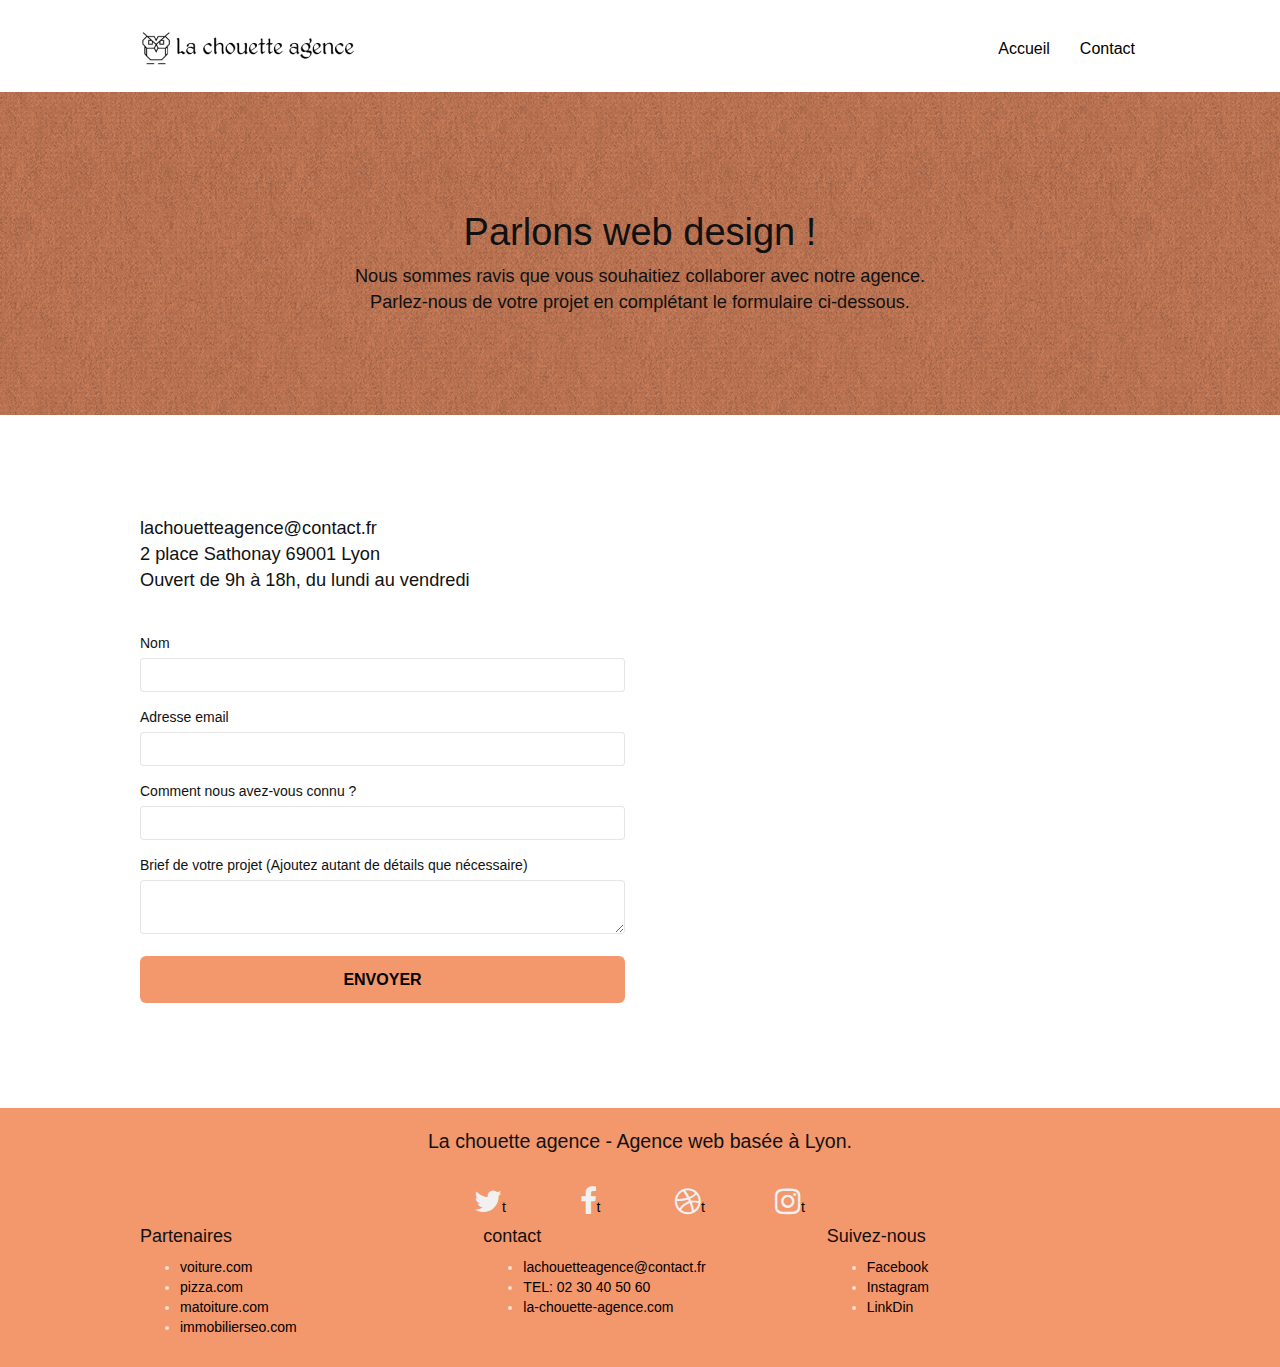
==== commit e463d847: "modif footer" ====
--- a/seo-website/contact.html
+++ b/seo-website/contact.html
@@ -9,10 +9,10 @@
 	
 	<link rel="shortcut icon" type="image/png" href="img/favicon.jpg">
     
-	<link rel="stylesheet" type="text/css" href="./css/bootstrap.css">
-	<link rel="stylesheet" type="text/css" href="./css/style.css">
-	<link rel="stylesheet" type="text/css" href="./css/font-awesome.css">
-	<link rel="stylesheet" type="text/css" href="./css/et-line.css">
+	<link rel="stylesheet" type="text/css" href="./css/bootstrap.min.css">
+	<link rel="stylesheet" type="text/css" href="./css/style.min.css">
+	<link rel="stylesheet" type="text/css" href="./css/font-awesome.min.css">
+	<link rel="stylesheet" type="text/css" href="./css/et-line.min.css">
 
     <title>Contact</title>
     
--- a/seo-website/css/style.min.css
+++ b/seo-website/css/style.min.css
@@ -0,0 +1,963 @@
+body {
+    margin: 0;
+    padding: 0;
+    background: #fff;
+    overflow-x: hidden;
+    -webkit-font-smoothing: antialiased;
+    -moz-osx-font-smoothing: grayscale;
+}
+.service_p {
+    font-size: 1.2em;
+}
+.services {
+    font-size: 1.6em;
+    margin-bottom: 60px;
+}
+.citation {
+    font-size: 1.4em;
+}
+.source {
+    font-size: 1em;
+}
+.realisations_p {
+    font-size: 1.2em;
+}
+.h3_new {
+    font-size: 1.5em;
+}
+.footer_p {
+    font-size: 1.4em;
+    margin-bottom: 30px;
+    color: #000;
+}
+.black_link {
+    color: #000;
+}
+.collaboration {
+    font-size: 1.1em;
+}
+.subtitle {
+    font-size: 1.3em;
+}
+.coordonees {
+    font-size: 1.3em;
+    margin-bottom: 40px;
+}
+
+footer p{
+    margin-bottom: -10px;
+}
+
+.footer_text{
+    color: black;
+    font-size: 1.4em;
+}
+
+.footer_link{
+    text-align: center;
+    margin-top: 20px;
+}
+
+.icon-md{
+    color: rgb(241, 241, 241);
+}
+
+.icon-md:hover{
+    color: rgb(211, 211, 211);
+}
+
+
+a,
+button {
+    transition: all 0.3s ease-in-out;
+    outline: 0 !important;
+}
+a:hover {
+    text-decoration: none;
+    cursor: pointer;
+}
+#page-loading-blocs-notifaction {
+    position: fixed;
+    top: 0;
+    bottom: 0;
+    width: 100%;
+    z-index: 100000;
+    background: #fff url(../img/pageload-spinner.gif) no-repeat center center;
+}
+.bloc {
+    width: 100%;
+    clear: both;
+    background: 50% 50% no-repeat;
+    padding: 0 50px;
+    -webkit-background-size: cover;
+    -moz-background-size: cover;
+    -o-background-size: cover;
+    background-size: cover;
+    position: relative;
+}
+.bloc .container {
+    padding-left: 0;
+    padding-right: 0;
+}
+.bloc-lg {
+    padding: 100px 50px;
+}
+.bloc-md {
+    padding: 50px;
+}
+.bloc-sm {
+    padding: 20px 50px;
+}
+.bg-b-edge,
+.bg-bl-edge,
+.bg-br-edge,
+.bg-center,
+.bg-l-edge,
+.bg-r-edge,
+.bg-repeat,
+.bg-t-edge,
+.bg-tl-edge,
+.bg-tr-edge {
+    -webkit-background-size: auto !important;
+    -moz-background-size: auto !important;
+    -o-background-size: auto !important;
+    background-size: auto !important;
+}
+.bg-repeat {
+    background: repeat;
+}
+.bg-t-edge {
+    background: top no-repeat;
+}
+.bloc-bg-texture::before {
+    content: "";
+    background-size: 2px 2px;
+    position: absolute;
+    top: 0;
+    bottom: 0;
+    left: 0;
+    right: 0;
+}
+.texture-paper::before {
+    background: url(../img/texture-paper.png);
+    background-size: 280px 280px;
+}
+.b-parallax {
+    background-attachment: fixed;
+}
+.d-bloc {
+    color: rgba(255, 255, 255, 0.7);
+}
+.d-bloc button:hover {
+    color: rgba(255, 255, 255, 0.9);
+}
+.d-bloc .icon-round,
+.d-bloc .icon-rounded,
+.d-bloc .icon-semi-rounded-a,
+.d-bloc .icon-semi-rounded-b,
+.d-bloc .icon-square {
+    border-color: rgba(255, 255, 255, 0.9);
+}
+.d-bloc .divider-h span {
+    border-color: rgba(255, 255, 255, 0.2);
+}
+.d-bloc .a-btn,
+.d-bloc .navbar a,
+.d-bloc .navbar-brand,
+.d-bloc a .icon-lg,
+.d-bloc a,
+.d-bloc a .icon-sm,
+.d-bloc a .icon-xl,
+.d-bloc h1 a,
+.d-bloc h2 a,
+.d-bloc h3 a,
+.d-bloc h4 a,
+.d-bloc h5 a,
+.d-bloc h6 a,
+.d-bloc p a {
+    color: rgba(0, 0, 0);
+}
+.d-bloc .a-btn:hover,
+.d-bloc .navbar a:hover,
+.d-bloc .navbar-brand:hover,
+.d-bloc a:hover .icon-lg,
+.d-bloc a:hover,
+.d-bloc a:hover .icon-sm,
+.d-bloc a:hover .icon-xl,
+.d-bloc h1 a:hover,
+.d-bloc h2 a:hover,
+.d-bloc h3 a:hover,
+.d-bloc h4 a:hover,
+.d-bloc h5 a:hover,
+.d-bloc h6 a:hover,
+.d-bloc p a:hover {
+    color: rgb(46, 46, 46);
+}
+.d-bloc .navbar-toggle .icon-bar {
+    background: #fff;
+}
+.d-bloc .btn-wire,
+.d-bloc .btn-wire:hover {
+    color: #fff;
+    border-color: #fff;
+}
+.d-bloc .panel {
+    color: rgba(0, 0, 0, 0.5);
+}
+.d-bloc .panel button:hover {
+    color: rgba(0, 0, 0, 0.7);
+}
+.d-bloc .panel icon {
+    border-color: rgba(0, 0, 0, 0.7);
+}
+.d-bloc .panel .divider-h span {
+    border-color: rgba(0, 0, 0, 0.1);
+}
+.d-bloc .panel .a-btn {
+    color: rgba(0, 0, 0, 0.6);
+}
+.d-bloc .panel .a-btn:hover {
+    color: #000;
+}
+.d-bloc .panel .btn-wire,
+.d-bloc .panel .btn-wire:hover {
+    color: rgba(0, 0, 0, 0.7);
+    border-color: rgba(0, 0, 0, 0.3);
+}
+.d-bloc .panel,
+.l-bloc {
+    color: rgba(0, 0, 0, 0.5);
+}
+.d-bloc .panel button:hover,
+.l-bloc button:hover {
+    color: rgba(0, 0, 0, 0.7);
+}
+.l-bloc .icon-round,
+.l-bloc .icon-rounded,
+.l-bloc .icon-semi-rounded-a,
+.l-bloc .icon-semi-rounded-b,
+.l-bloc .icon-square {
+    border-color: rgba(0, 0, 0, 0.7);
+}
+.d-bloc .panel .divider-h span,
+.l-bloc .divider-h span {
+    border-color: rgba(0, 0, 0, 0.1);
+}
+.d-bloc .panel .a-btn,
+.l-bloc .a-btn,
+.l-bloc .navbar a,
+.l-bloc .navbar-brand,
+.l-bloc a .icon-lg,
+.l-bloc a .icon-md,
+.l-bloc a .icon-sm,
+.l-bloc a .icon-xl,
+.l-bloc h1 a,
+.l-bloc h2 a,
+.l-bloc h3 a,
+.l-bloc h4 a,
+.l-bloc h5 a,
+.l-bloc h6 a,
+.l-bloc p a {
+    color: #000;
+}
+.d-bloc .panel .a-btn:hover,
+.l-bloc .a-btn:hover,
+.l-bloc .navbar a:hover,
+.l-bloc .navbar-brand:hover,
+.l-bloc a:hover .icon-lg,
+.l-bloc a:hover .icon-md,
+.l-bloc a:hover .icon-sm,
+.l-bloc a:hover .icon-xl,
+.l-bloc h1 a:hover,
+.l-bloc h2 a:hover,
+.l-bloc h3 a:hover,
+.l-bloc h4 a:hover,
+.l-bloc h5 a:hover,
+.l-bloc h6 a:hover,
+.l-bloc p a:hover {
+    color: #000;
+}
+.l-bloc .navbar-toggle .icon-bar {
+    color: rgba(0, 0, 0, 0.6);
+}
+.d-bloc .panel .btn-wire,
+.d-bloc .panel .btn-wire:hover,
+.l-bloc .btn-wire,
+.l-bloc .btn-wire:hover {
+    color: rgba(0, 0, 0, 0.7);
+    border-color: rgba(0, 0, 0, 0.3);
+}
+.voffset {
+    margin-top: 30px;
+}
+.voffset-lg {
+    margin-top: 80px;
+}
+.row-no-gutters {
+    margin-right: 0;
+    margin-left: 0;
+}
+.row.row-no-gutters > [class*=" col-"],
+.row.row-no-gutters > [class^="col-"] {
+    padding-right: 0;
+    padding-left: 0;
+}
+#bloc-1-hero h1 {
+    font-size: 32px;
+}
+.navbar {
+    margin-bottom: 0;
+    z-index: 1;
+}
+.navbar-brand {
+    height: auto;
+    padding: 3px 15px;
+    font-size: 25px;
+    font-weight: 400;
+    font-weight: 600;
+    line-height: 44px;
+}
+.navbar-brand img {
+    max-height: 200px;
+    margin: 0 5px 0 0;
+    display: inline;
+}
+.navbar-brand img[src$="svg"] {
+    min-width: 100px;
+}
+.nav-center .navbar-brand img {
+    margin: 0;
+}
+.navbar .nav {
+    padding-top: 2px;
+    margin-right: -16px;
+    float: right;
+    z-index: 1;
+}
+.nav > li {
+    float: left;
+    margin-top: 4px;
+    font-size: 16px;
+}
+.navbar-nav .open .dropdown-menu > li > a {
+    text-align: inherit;
+}
+.nav > li a:focus,
+.nav > li a:hover {
+    background: 0 0;
+}
+.navbar-toggle {
+    margin: 10px 10px 0 0;
+    border: 0;
+}
+.navbar-toggle:hover {
+    background: 0 0 !important;
+}
+.navbar-toggle .icon-bar {
+    background-color: rgba(0, 0, 0, 0.5);
+    width: 26px;
+}
+.nav-invert .navbar .nav {
+    float: left;
+}
+.nav-invert .navbar-brand,
+.nav-invert .navbar-header {
+    float: right;
+    position: relative;
+    z-index: 2;
+}
+@media (min-width: 768px) {
+    .site-navigation {
+        position: absolute;
+        top: 50%;
+        right: 20px;
+        transform: translate(0, -50%);
+        -webkit-transform: translateY(-50%);
+    }
+    .nav > li .dropdown-menu a,
+    .nav > li .dropdown-menu a:hover {
+        color: #484848;
+    }
+    .nav-invert .site-navigation {
+        left: 0;
+        right: 0;
+    }
+    .nav-center {
+        text-align: center;
+    }
+    .nav-center .navbar-header {
+        width: 100%;
+    }
+    .nav-center .nav > li,
+    .nav-center .navbar-brand,
+    .nav-center .navbar-header {
+        float: none;
+        display: inline-block;
+    }
+    .nav-center .site-navigation {
+        position: relative;
+        width: 100%;
+        right: 0;
+        margin-right: 0;
+        margin-top: 20px;
+    }
+    .nav-center.mini-nav .navbar-toggle {
+        float: none;
+        margin: 10px auto 0;
+    }
+}
+.nav > li > .dropdown a {
+    background: 0 0 !important;
+    display: block;
+    padding: 14px 15px;
+}
+nav .caret {
+    margin: 0 5px;
+}
+.dropdown-menu .dropdown-menu {
+    top: -8px;
+    left: 100%;
+}
+.dropdown-menu .dropmenu-flow-right {
+    top: 100%;
+    left: 0;
+    margin-left: -1px;
+    border-top-left-radius: 0;
+    border-top-right-radius: 0;
+}
+.dropdown-menu .dropdown span {
+    border: 4px solid #000;
+    border-top-color: transparent;
+    border-right-color: transparent;
+    border-bottom-color: transparent;
+    margin: 6px -5px 0 0 !important;
+    float: right;
+}
+.mg-md {
+    margin-top: 10px;
+    margin-bottom: 20px;
+}
+.mg-lg {
+    margin-top: 10px;
+    margin-bottom: 40px;
+}
+.btn {
+    margin: 0 5px 5px 0;
+}
+.btn.pull-right {
+    margin: 0 0 5px 5px;
+}
+.btn-d,
+.btn-d:focus,
+.btn-d:hover {
+    color: #fff;
+    background: rgba(0, 0, 0, 0.3);
+}
+button {
+    outline: 0 !important;
+}
+.btn-rd {
+    border-radius: 40px;
+}
+.btn-clean {
+    border: 1px solid rgba(0, 0, 0, 0.08);
+    border-bottom-color: rgba(0, 0, 0, 0.1);
+    text-shadow: 0 1px 0 rgba(0, 0, 1, 0.1);
+    box-shadow: 0 1px 3px rgba(0, 0, 1, 0.25), inset 0 1px 0 0 rgba(255, 255, 255, 0.15);
+}
+.icon-md {
+    font-size: 30px !important;
+}
+.icon-lg {
+    font-size: 60px !important;
+}
+.sm-shadow {
+    text-shadow: 0 1px 2px rgba(0, 0, 0, 0.3);
+}
+.panel-sq,
+.panel-sq .panel-footer,
+.panel-sq .panel-heading {
+    border-radius: 0;
+}
+.panel-rd {
+    border-radius: 30px;
+}
+.panel-rd .panel-heading {
+    border-radius: 29px 29px 0 0;
+}
+.panel-rd .panel-footer {
+    border-radius: 0 0 29px 29px;
+}
+.form-control {
+    border-color: rgba(0, 0, 0, 0.1);
+    box-shadow: none;
+}
+.scrollToTop {
+    width: 40px;
+    height: 40px;
+    position: fixed;
+    bottom: 20px;
+    right: 20px;
+    opacity: 0;
+    z-index: 500;
+    transition: all 0.3s ease-in-out;
+}
+.scrollToTop span {
+    margin-top: 6px;
+}
+.showScrollTop {
+    font-size: 14px;
+    opacity: 1;
+}
+a[data-lightbox] {
+    position: relative;
+    display: block;
+    text-align: center;
+}
+a[data-lightbox]:hover::before {
+    content: "+";
+    font-family: HelveticaNeue-Light, "Helvetica Neue Light", "Helvetica Neue", Helvetica, Arial;
+    font-size: 32px;
+    width: 50px;
+    height: 50px;
+    margin-left: -25px;
+    border-radius: 50%;
+    background: rgba(0, 0, 0, 0.6);
+    color: #fff;
+    font-weight: 100;
+    z-index: 1;
+    position: absolute;
+    top: 50%;
+    transform: translateY(-50%);
+    -webkit-transform: translateY(-50%);
+}
+a[data-lightbox]:hover img {
+    opacity: 0.6;
+    -webkit-animation-fill-mode: none;
+    animation-fill-mode: none;
+}
+#lightbox-modal {
+    display: flex;
+    align-items: center;
+}
+#lightbox-modal .modal-dialog {
+    width: 90%;
+    max-width: 900px;
+    margin: 0 auto 0;
+}
+#lightbox-modal .modal-dialog img {
+    max-height: 90vh;
+    margin: 0 auto;
+}
+.lightbox-caption {
+    padding: 20px;
+    color: #fff;
+    background: rgba(0, 0, 0, 0.5);
+    position: absolute;
+    left: 15px;
+    right: 15px;
+    bottom: 5px;
+}
+.close-lightbox {
+    color: #fff;
+    font-size: 30px;
+    position: absolute;
+    top: 20px;
+    right: 20px;
+    z-index: 20;
+    background: rgba(0, 0, 0, 0.5);
+    border: none;
+    line-height: 30px;
+    padding: 0 9px 5px;
+    opacity: 0.3;
+}
+.close-lightbox:hover,
+.next-lightbox:hover,
+.prev-lightbox:hover {
+    opacity: 1;
+    color: #fff;
+}
+.next-lightbox,
+.prev-lightbox {
+    font-size: 20px;
+    color: rgba(255, 255, 255, 0.9);
+    background: rgba(0, 0, 0, 0.5);
+    transition: all 0.2s ease-in-out;
+    position: absolute;
+    top: 45%;
+    z-index: 1;
+    opacity: 0.4;
+}
+.next-lightbox {
+    padding: 6px 8px 1px 13px;
+    right: 25px;
+}
+.prev-lightbox {
+    padding: 6px 13px 1px 10px;
+    left: 25px;
+}
+.snapshot-lb .modal-body {
+    padding-bottom: 45px;
+}
+.snapshot-lb .lightbox-caption {
+    padding: 0;
+    color: rgba(0, 0, 0, 0.5);
+    background: 0 0;
+}
+.btn,
+h1,
+h2,
+h3,
+h4,
+h5,
+h6,
+label,
+p {
+    font-family: helvetica;
+    font-weight: 400;
+    color: #111 !important;
+}
+.container {
+    max-width: 1000px;
+}
+.hero-bloc-text {
+    font-size: 38px;
+}
+.hero-bloc-text-sub {
+    font-size: 36px;
+}
+.statement-bloc-text {
+    line-height: 26px;
+    font-style: italic;
+    font-size: 20px;
+    text-align: center;
+    font-weight: lighter;
+    max-width: 520px;
+    margin: auto auto auto auto;
+}
+p {
+    font-size: 11px;
+}
+.tight-width-whitespace {
+    max-width: 600px;
+    margin: auto auto auto auto;
+}
+.h1 {
+    font-size: 20px;
+    font-family: "Open Sans";
+}
+.cta-hero {
+    margin-top: 22px;
+    color: #fff !important;
+    text-transform: uppercase;
+    padding: 12px 28px 12px 28px;
+    font-size: 16px;
+    font-weight: 700;
+}
+.social {
+    max-width: 400px;
+    margin: auto auto auto auto;
+    color: #f3976c;
+}
+.social:hover {
+    color: #f3976c;
+}
+h2 {
+    font-size: 22px;
+    line-height: 1.4em;
+}
+h3 {
+    font-size: 15px;
+    text-transform: uppercase;
+    font-weight: 700;
+    color: #111 !important;
+}
+.med-width-whitespace {
+    max-width: 800px;
+    margin: auto auto auto auto;
+    box-shadow: 0 0 0 #000;
+}
+h4 {
+    color: #111 !important;
+}
+.icons {
+    margin-bottom: 14px;
+    margin-top: 24px;
+}
+.white {
+    color: #fff !important;
+}
+.portfolio-thumb {
+    margin-bottom: 24px;
+}
+.portfolio-row {
+    margin-bottom: 44px;
+    margin-top: 50px;
+}
+.avatar {
+    box-shadow: 0 4px 9px rgba(0, 0, 0, 0.3);
+}
+.black-background {
+    background-color: rgba(165, 147, 99, 0.7);
+    padding: 40px 40px 40px 40px;
+}
+.bold-link {
+    font-weight: 900;
+    text-decoration: underline !important;
+}
+.bgc-white {
+    background-color: #fff;
+}
+.bgc-dark-slate-blue {
+    background-color: #364577;
+}
+.bgc-atomic-tangerine {
+    background-color: #f3976c;
+}
+.tc-white {
+    color: #f3976c !important;
+}
+.btn-atomic-tangerine {
+    background: #f3976c;
+    color: #000 !important;
+}
+.btn-atomic-tangerine:hover {
+    background: #c27956 !important;
+    color: #fff !important;
+}
+.ltc-white {
+    color: #fff !important;
+}
+.ltc-white:hover {
+    color: #ccc !important;
+}
+.ltc-atomic-tangerine {
+    color: #f3976c !important;
+}
+.ltc-atomic-tangerine:hover {
+    color: #c27956 !important;
+}
+.icon-dark-slate-blue {
+    color: #364577 !important;
+    border-color: #364577 !important;
+}
+.bg-dots-bg {
+    background-image: url(../img/dots-bg.png);
+}
+.bg-lines-h2-bg {
+    background-image: url(../img/lines-h2-bg.png);
+}
+.bg-banniere {
+    background-image: url(../img/la-chouette-agence-banniere.jpg);
+}
+.bg-presentation {
+    background-image: url(../img/image-de-presentation.jpg);
+}
+@media (max-width: 1024px) {
+    .bloc {
+        padding-left: 20px;
+        padding-right: 20px;
+    }
+    .bloc-tile-2.full-width-bloc .container,
+    .bloc-tile-3.full-width-bloc .container,
+    .bloc-tile-4.full-width-bloc .container,
+    .bloc.full-width-bloc {
+        padding-left: 0;
+        padding-right: 0;
+    }
+}
+@media (max-width: 992px) and (min-width: 768px) {
+    .navbar .nav {
+        max-width: 80%;
+    }
+    .nav-center.navbar .nav {
+        max-width: 100%;
+    }
+}
+@media only screen and (min-device-width: 768px) and (max-device-width: 1024px) and (orientation: landscape) {
+    .b-parallax {
+        background-attachment: scroll;
+    }
+}
+@media only screen and (min-device-width: 1024px) and (max-device-width: 1366px) and (-webkit-min-device-pixel-ratio: 1.5) {
+    .b-parallax {
+        background-attachment: scroll;
+    }
+}
+@media (max-width: 991px) {
+    .container {
+        width: 100%;
+    }
+    .b-parallax {
+        background-attachment: scroll;
+    }
+    #hero-bloc,
+    .page-container {
+        overflow-x: hidden;
+        position: relative;
+    }
+    .bloc {
+        padding-left: constant(safe-area-inset-left);
+        padding-right: constant(safe-area-inset-right);
+    }
+    .bloc-group,
+    .bloc-group .bloc {
+        display: block;
+        width: 100%;
+    }
+    .bloc-fill-screen .fill-bloc-bottom-edge,
+    .bloc-fill-screen .fill-bloc-top-edge {
+        padding: 0 20px;
+        padding-left: constant(safe-area-inset-left);
+        padding-right: constant(safe-area-inset-right);
+    }
+}
+@media (max-width: 767px) {
+    .page-container {
+        overflow-x: hidden;
+        position: relative;
+    }
+    #disqus_thread,
+    h1,
+    h2,
+    h3,
+    h4,
+    h5,
+    h6,
+    p {
+        padding-left: 10px !important;
+        padding-right: 10px !important;
+    }
+    .b-parallax {
+        background-attachment: scroll;
+    }
+    .navbar .nav {
+        padding-top: 0;
+        border-top: 1px solid rgba(0, 0, 0, 0.2);
+        float: none !important;
+    }
+    .navbar.row {
+        margin-left: 0;
+        margin-right: 0;
+    }
+    .site-navigation {
+        position: inherit;
+        transform: none;
+        -webkit-transform: none;
+        -ms-transform: none;
+    }
+    .nav > li {
+        margin-top: 0;
+        border-bottom: 1px solid rgba(0, 0, 0, 0.1);
+        background: rgba(0, 0, 0, 0.05);
+        text-align: left;
+        padding-left: 15px;
+        width: 100%;
+    }
+    .nav > li:hover {
+        background: rgba(0, 0, 0, 0.08);
+    }
+    .dropdown .dropdown a .caret {
+        float: none;
+        margin: 5px 0 0 10px !important;
+        border: 4px solid #000;
+        border-bottom-color: transparent;
+        border-right-color: transparent;
+        border-left-color: transparent;
+    }
+    #hero-bloc .navbar .nav {
+        background: rgba(0, 0, 0, 0.8);
+    }
+    #hero-bloc .navbar .nav a {
+        color: rgba(255, 255, 255, 0.6);
+    }
+    .hero {
+        padding: 50px 0;
+    }
+    .hero-nav {
+        left: -1px;
+        right: -1px;
+    }
+    .navbar-collapse {
+        padding: 0;
+        overflow-x: hidden;
+        -webkit-box-shadow: none;
+        box-shadow: none;
+    }
+    .navbar-brand img {
+        max-height: 40px;
+        width: auto;
+    }
+    .nav-invert .navbar-header {
+        float: none;
+        width: 100%;
+    }
+    .nav-invert .navbar-toggle {
+        float: left;
+        margin-left: 10px;
+    }
+    .bloc {
+        padding-left: 0;
+        padding-right: 0;
+    }
+    .bloc-lg,
+    .bloc-xl,
+    .bloc-xxl {
+        padding: 40px 0;
+    }
+    .bloc-md,
+    .bloc-sm {
+        padding-left: 0;
+        padding-right: 0;
+    }
+    .bloc-fill-screen .fill-bloc-bottom-edge,
+    .bloc-fill-screen .fill-bloc-top-edge,
+    .bloc-tile-2 .container,
+    .bloc-tile-3 .container,
+    .bloc-tile-4 .container {
+        padding-left: 0;
+        padding-right: 0;
+    }
+    .a-block {
+        padding: 0 10px;
+    }
+    .btn-dwn {
+        display: none;
+    }
+    .voffset {
+        margin-top: 5px;
+    }
+    .voffset-md {
+        margin-top: 20px;
+    }
+    .voffset-lg {
+        margin-top: 30px;
+    }
+    form {
+        padding: 5px;
+    }
+    .close-lightbox {
+        display: inline-block;
+    }
+    .blocsapp-device-iphone5 {
+        background-size: 216px 425px;
+        padding-top: 60px;
+        width: 216px;
+        height: 425px;
+    }
+    .blocsapp-device-iphone5 img {
+        width: 180px;
+        height: 320px;
+    }
+}
+@media (max-width: 400px) {
+    .bloc {
+        padding-left: 0;
+        padding-right: 0;
+    }
+}
+@media (max-width: 767px) {
+    .bloc-mob-center-text {
+        text-align: center;
+    }
+}
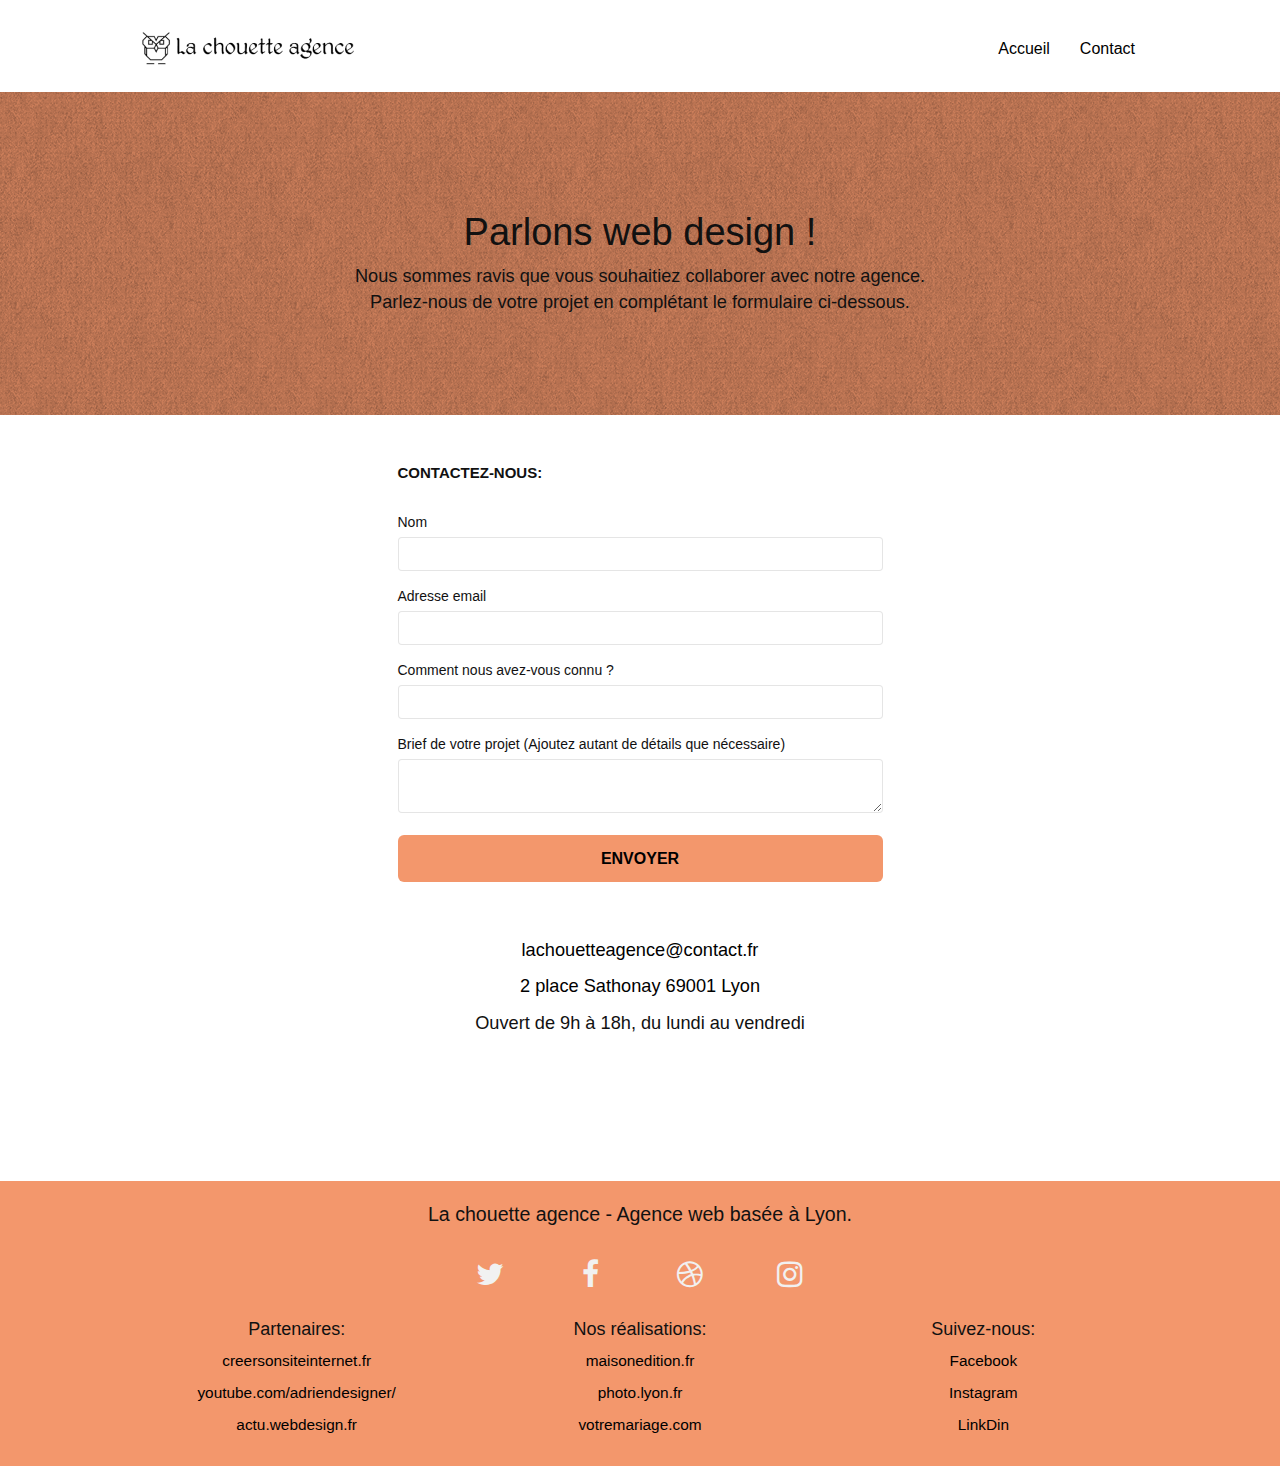
==== commit 3611468f: "mise en page contact" ====
--- a/seo-website/contact.html
+++ b/seo-website/contact.html
@@ -73,31 +73,34 @@
 			<div class="bloc bgc-white l-bloc" id="bloc-7">
 				<div class="container bloc-lg">
 					<div class="row">
-						<div class="col-sm-6">
-							<p class="coordonees">
-								lachouetteagence@contact.fr<br>2 place Sathonay 69001 Lyon<br>Ouvert de 9h à 18h, du lundi au vendredi<br>
-							</p>
-							<form action="/ma-page-de-traitement" method="post">
-								<div class="form-group">
-									<label for="name">Nom</label>
-									<input type="text" id="name" name="user_name" class="form-control">
-								</div>
-								<div class="form-group">
-									<label for="mail">Adresse email</label>
-									<input type="email" id="mail" name="user_mail" class="form-control">
-								</div>
-								<div class="form-group">
-									<label for="sondage">Comment nous avez-vous connu ?</label>
-									<input type="email" id="mail" name="sondage" class="form-control">
-								</div>
-								<div class="form-group">
-									<label for="msg">Brief de votre projet (Ajoutez autant de détails que nécessaire)</label>
-									<textarea id="msg" name="user_message" class="form-control"></textarea>
-								</div>
-							</form> 
-							<button class="bloc-button btn btn-lg btn-block cta-hero btn-atomic-tangerine" type="submit">
-								Envoyer
-							</button>
+						<div class="col-sm-12">
+							<div class="contact_bloc">
+								<h3>Contactez-nous:</h3>
+								<form action="/ma-page-de-traitement" method="post">
+									<div class="form-group">
+										<label for="name">Nom</label>
+										<input type="text" id="name" name="user_name" class="form-control" required>
+									</div>
+									<div class="form-group">
+										<label for="mail">Adresse email</label>
+										<input type="email" id="mail" name="user_mail" class="form-control" required>
+									</div>
+									<div class="form-group">
+										<label for="sondage">Comment nous avez-vous connu ?</label>
+										<input type="email" id="mail" name="sondage" class="form-control" required>
+									</div>
+									<div class="form-group">
+										<label for="msg">Brief de votre projet (Ajoutez autant de détails que nécessaire)</label>
+										<textarea id="msg" name="user_message" class="form-control"></textarea required>
+									</div>
+									<button class="bloc-button btn btn-lg btn-block cta-hero btn-atomic-tangerine" type="submit">
+										Envoyer
+									</button>
+								</form>
+								<p class="coordonees">
+									<a href="mailto: lachouetteagence@contact.fr"> lachouetteagence@contact.fr</a><br><a href="https://www.google.fr/maps/place/2+Place+Sathonay,+69001+Lyon/@45.7695278,4.8279786,17z/data=!3m1!4b1!4m5!3m4!1s0x47f4eb020f3664e9:0x13e3d71752922c1f!8m2!3d45.7695241!4d4.8301673">2 place Sathonay 69001 Lyon</a><br>Ouvert de 9h à 18h, du lundi au vendredi<br>
+								</p>
+							</div>
 						</div>
 					</div>
 				</div>
@@ -123,50 +126,45 @@
 							<div class="row row-no-gutters social">
 								<div class="col-sm-3">
 									<div class="text-center">
-										<a class="social" href="#" id="twitter"><i class="fa fa-twitter icon-md"></i>t</a>
+										<a class="social" href="#" id="twitter" aria-label="twitter"><strong class="fa fa-twitter icon-md"></strong></a>
 									</div>
 								</div>
 								<div class="col-sm-3">
 									<div class="text-center">
-										<a class="social" href="#" id="facebook"><i class="fa fa-facebook icon-md"></i>t</a>
+										<a class="social" href="#" id="facebook" aria-label="facebook"><strong class="fa fa-facebook icon-md"></strong></a>
 									</div>
 								</div>
 								<div class="col-sm-3">
 									<div class="text-center">
-										<a class="social" href="#" id="dribble"><i class="fa fa-dribbble icon-md"></i>t</a>
+										<a class="social" href="#" id="dribble" aria-label="dribble"><strong class="fa fa-dribbble icon-md"></strong></a>
 									</div>
 								</div>
 								<div class="col-sm-3">
 									<div class="text-center">
-										<a class="social" href="#" id="instagram"><i class="fa fa-instagram icon-md"></i>t</a>
+										<a class="social" href="#" id="instagram" aria-label="instagram"><strong class="fa fa-instagram icon-md"></strong></a>
 									</div>
 								</div>
 							</div>
 							<div class="row">
-								<div class="col-sm-4">
-									<h4>Partenaires</h4>
-										<ul>
-											<li><a class="black_link" href="la-chouette-agence.html">voiture.com</a></li>
-											<li><a class="black_link" href="la-chouette-agence.html">pizza.com</a></li>
-											<li><a class="black_link" href="la-chouette-agence.html">matoiture.com</a></li>
-											<li><a class="black_link" href="la-chouette-agence.html">immobilierseo.com</a></li>
-										</ul>		
-								</div>
-								<div class="col-sm-4">
-									<h4>contact</h4>
-									<ul>
-										<li><a class="black_link" href="la-chouette-agence.html">lachouetteagence@contact.fr</a></li>
-										<li><a class="black_link" href="la-chouette-agence.html">TEL: 02 30 40 50 60</a></li>
-										<li><a class="black_link" href="la-chouette-agence.html">la-chouette-agence.com</a>
-									</ul>
-								</div>
-								<div class="col-sm-4">
-									<h4>Suivez-nous</h4>
-									<ul>
-										<li><a class="black_link" href="la-chouette-agence.html">Facebook</a></li>
-										<li><a class="black_link" href="la-chouette-agence.html">Instagram</a></li>
-										<li><a class="black_link" href="la-chouette-agence.html">LinkDin</a></li>
-									</ul>
+								<div class="footer_link">
+									<div class="col-sm-4">
+										<h4>Partenaires:</h4>
+												<p><a class="footer_text" href="la-chouette-agence.html">creersonsiteinternet.fr</a></p><br>
+												<p><a class="footer_text" href="la-chouette-agence.html">youtube.com/adriendesigner/</a></p><br>
+												<p><a class="footer_text" href="la-chouette-agence.html">actu.webdesign.fr</a></p><br>
+									</div>
+									<div class="col-sm-4">
+										<h4>Nos réalisations:</h4>
+											<p><a class="footer_text" href="la-chouette-agence.html">maisonedition.fr</a></p><br>
+											<p><a class="footer_text" href="la-chouette-agence.html">photo.lyon.fr</a></p><br>
+											<p><a class="footer_text" href="la-chouette-agence.html">votremariage.com</a></p><br>
+									</div>
+									<div class="col-sm-4">
+										<h4>Suivez-nous:</h4>
+											<p><a class="footer_text" href="la-chouette-agence.html">Facebook</a></p><br>
+											<p><a class="footer_text" href="la-chouette-agence.html">Instagram</a></p><br>
+											<p><a class="footer_text" href="la-chouette-agence.html">LinkDin</a></p>
+									</div>
 								</div>
 							</div>
 						</div>
--- a/seo-website/css/style.min.css
+++ b/seo-website/css/style.min.css
@@ -42,6 +42,14 @@
 .coordonees {
     font-size: 1.3em;
     margin-bottom: 40px;
+    text-align: center;
+    margin-top: 50px;
+    line-height: 200%;
+}
+
+.contact_bloc h3{
+    margin-bottom: 30px;
+    margin-top: -50px;
 }
 
 footer p{
@@ -65,7 +73,11 @@
 .icon-md:hover{
     color: rgb(211, 211, 211);
 }
-
+.contact_bloc{
+    margin: auto;
+    align-items: center;
+    width: 485px;
+}
 
 a,
 button {
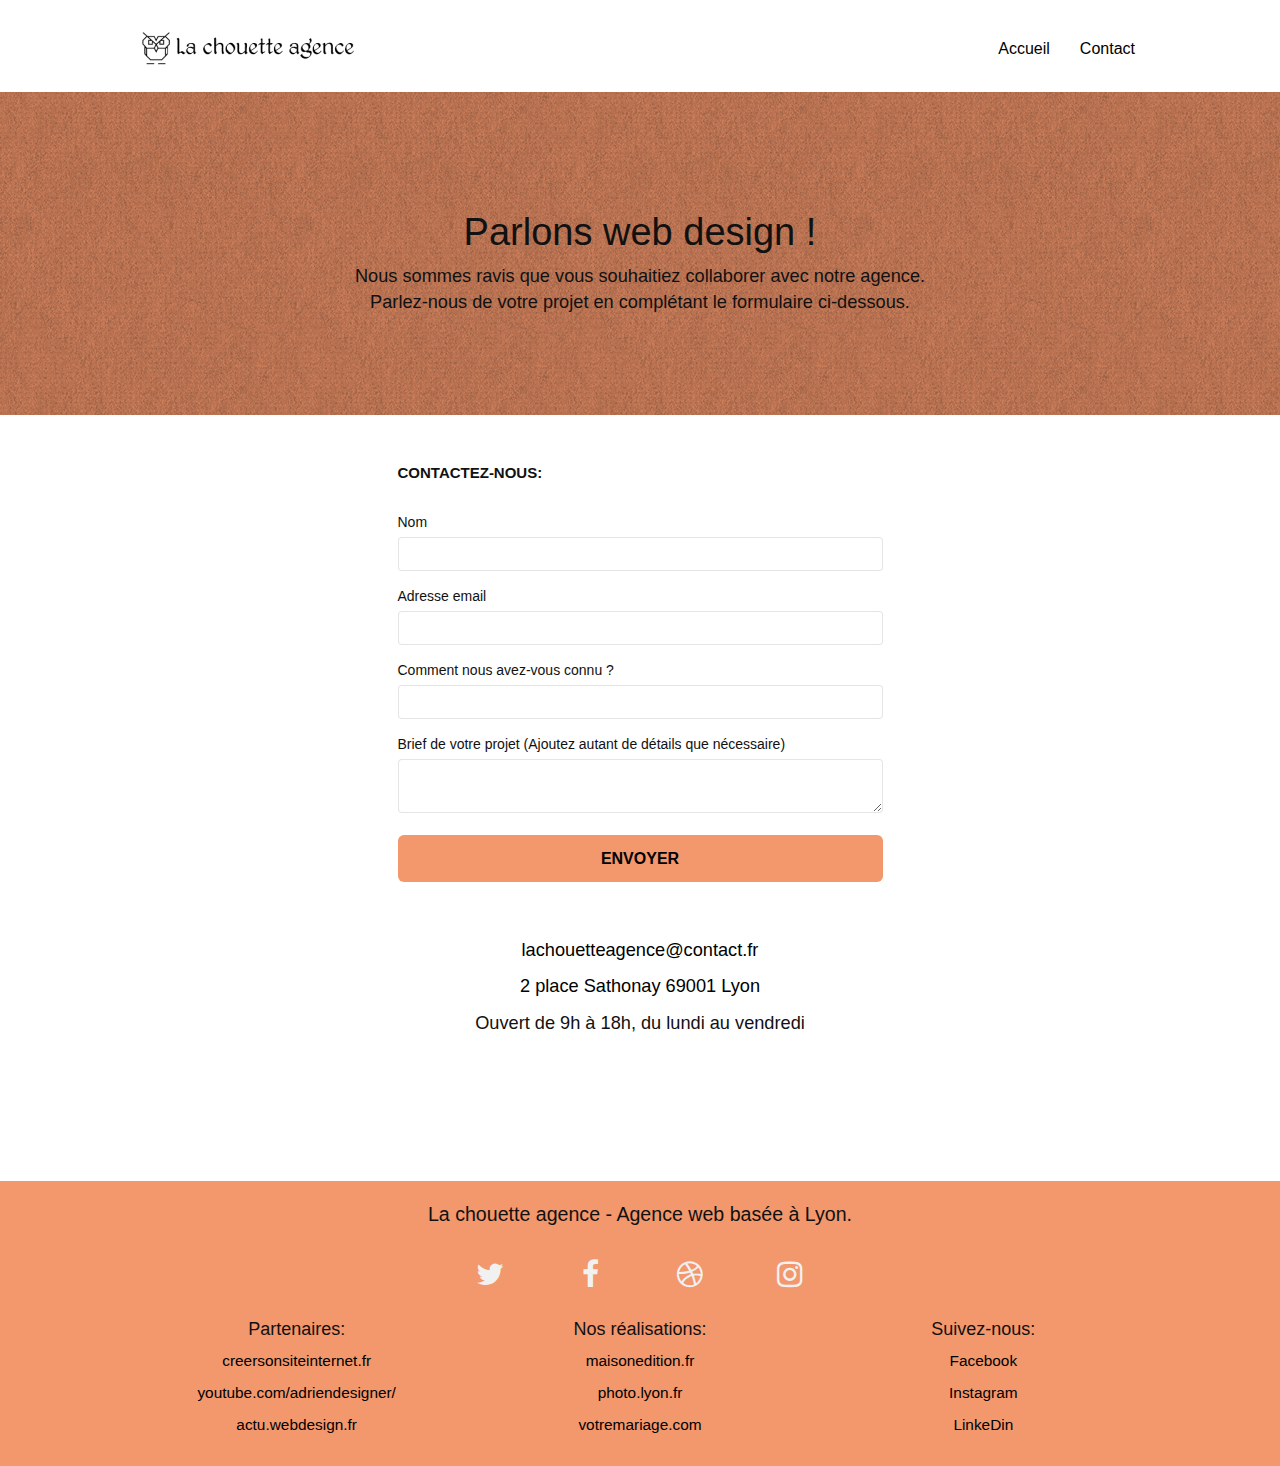
==== commit b6cf60e5: "edit descritpion" ====
--- a/seo-website/contact.html
+++ b/seo-website/contact.html
@@ -3,23 +3,38 @@
 <head>
     <meta charset="utf-8">
     <!-- <meta name="keywords" content="seo, google, site web, site internet, agence design paris, agence design, agence design,agence design,agence design,agence design,agence design,agence design,agence design,agence design"> -->
-    <meta name="description" content="La chouette agence se situe a Lyon, elle est disponible pour vous aider à designer votre site afin d'aider les entreprises à devenir attractives et visibles sur internet.">
+    <meta name="description" content="La chouette agence se situe a Lyon, cette entreprise spécialisée dans le webdesign est disponible pour vous aider à designer votre site afin de devenir plus attractives et visibles sur internet.">
 	<meta name="viewport" content="width=device-width, initial-scale=1.0, viewport-fit=cover">
-	<meta name="robots" content="index,follow" />
+	<meta name="robots" content="index,follow" /> <!--balise robot-->
+
+	<!-- meta opengraph (facebook) -->
+	<meta property="og:title" content="La chouette agence">
+    <meta property="og:type" content="website">
+    <meta property="og:url" content="https://maximebarbotin.github.io/Projet-4.SEO/seo-website/la-chouette-agence.html">
+    <meta property="og:image" content="https://maximebarbotin.github.io/Projet-4.SEO/seo-website/img/preview.png">
+	<meta property="og:description" content="La chouette agence est une agence de webdesign basée a Lyon !">
 	
-	<link rel="shortcut icon" type="image/png" href="img/favicon.jpg">
-    
+	<!--meta card (twitter)-->
+	<meta name="twitter:card" content="summary" />
+	<meta name="twitter:site" content="@lachouetteagence" />
+	<meta name="twitter:title" content="La chouette agence" />
+	<meta name="twitter:description" content="La chouette agence est une agence de webdesign basée a Lyon !" />
+	<meta name="twitter:image" content="https://maximebarbotin.github.io/Projet-4.SEO/seo-website/img/preview.png" />
+
+	<link rel="shortcut icon" type="image/png" href="img/favicon.jpg"> <!--favicon-->
+
+	<!--CSS folders-->
 	<link rel="stylesheet" type="text/css" href="./css/bootstrap.min.css">
 	<link rel="stylesheet" type="text/css" href="./css/style.min.css">
 	<link rel="stylesheet" type="text/css" href="./css/font-awesome.min.css">
 	<link rel="stylesheet" type="text/css" href="./css/et-line.min.css">
 
-    <title>Contact</title>
-    
+    <title>La chouette agence</title>
+
 <!-- Analytics -->
- 
+
 <!-- Analytics END -->
-    
+
 </head>
 <body>
 	<!-- Principal conteneur -->
@@ -32,7 +47,7 @@
 
 					<nav class="navbar row">
 						<div class="navbar-header">
-							<a class="navbar-brand" href="la-chouette-agence.html"><img src="img/la-chouette-agence.png" alt="logo" height="40" /></a>
+							<a class="navbar-brand" href="la-chouette-agence.html"><img src="img/la-chouette-agence.png" alt="logo agence web" height="40" /></a>
 						</div>
 						<div class="collapse navbar-collapse navbar-1 special-dropdown-nav">
 							<ul class="site-navigation nav navbar-nav">
@@ -87,7 +102,7 @@
 									</div>
 									<div class="form-group">
 										<label for="sondage">Comment nous avez-vous connu ?</label>
-										<input type="email" id="mail" name="sondage" class="form-control" required>
+										<input type="text" id="mail" name="sondage" class="form-control" required>
 									</div>
 									<div class="form-group">
 										<label for="msg">Brief de votre projet (Ajoutez autant de détails que nécessaire)</label>
@@ -163,7 +178,7 @@
 										<h4>Suivez-nous:</h4>
 											<p><a class="footer_text" href="la-chouette-agence.html">Facebook</a></p><br>
 											<p><a class="footer_text" href="la-chouette-agence.html">Instagram</a></p><br>
-											<p><a class="footer_text" href="la-chouette-agence.html">LinkDin</a></p>
+											<p><a class="footer_text" href="la-chouette-agence.html">LinkeDin</a></p>
 									</div>
 								</div>
 							</div>
--- a/seo-website/css/style.min.css
+++ b/seo-website/css/style.min.css
@@ -1,975 +1 @@
-body {
-    margin: 0;
-    padding: 0;
-    background: #fff;
-    overflow-x: hidden;
-    -webkit-font-smoothing: antialiased;
-    -moz-osx-font-smoothing: grayscale;
-}
-.service_p {
-    font-size: 1.2em;
-}
-.services {
-    font-size: 1.6em;
-    margin-bottom: 60px;
-}
-.citation {
-    font-size: 1.4em;
-}
-.source {
-    font-size: 1em;
-}
-.realisations_p {
-    font-size: 1.2em;
-}
-.h3_new {
-    font-size: 1.5em;
-}
-.footer_p {
-    font-size: 1.4em;
-    margin-bottom: 30px;
-    color: #000;
-}
-.black_link {
-    color: #000;
-}
-.collaboration {
-    font-size: 1.1em;
-}
-.subtitle {
-    font-size: 1.3em;
-}
-.coordonees {
-    font-size: 1.3em;
-    margin-bottom: 40px;
-    text-align: center;
-    margin-top: 50px;
-    line-height: 200%;
-}
-
-.contact_bloc h3{
-    margin-bottom: 30px;
-    margin-top: -50px;
-}
-
-footer p{
-    margin-bottom: -10px;
-}
-
-.footer_text{
-    color: black;
-    font-size: 1.4em;
-}
-
-.footer_link{
-    text-align: center;
-    margin-top: 20px;
-}
-
-.icon-md{
-    color: rgb(241, 241, 241);
-}
-
-.icon-md:hover{
-    color: rgb(211, 211, 211);
-}
-.contact_bloc{
-    margin: auto;
-    align-items: center;
-    width: 485px;
-}
-
-a,
-button {
-    transition: all 0.3s ease-in-out;
-    outline: 0 !important;
-}
-a:hover {
-    text-decoration: none;
-    cursor: pointer;
-}
-#page-loading-blocs-notifaction {
-    position: fixed;
-    top: 0;
-    bottom: 0;
-    width: 100%;
-    z-index: 100000;
-    background: #fff url(../img/pageload-spinner.gif) no-repeat center center;
-}
-.bloc {
-    width: 100%;
-    clear: both;
-    background: 50% 50% no-repeat;
-    padding: 0 50px;
-    -webkit-background-size: cover;
-    -moz-background-size: cover;
-    -o-background-size: cover;
-    background-size: cover;
-    position: relative;
-}
-.bloc .container {
-    padding-left: 0;
-    padding-right: 0;
-}
-.bloc-lg {
-    padding: 100px 50px;
-}
-.bloc-md {
-    padding: 50px;
-}
-.bloc-sm {
-    padding: 20px 50px;
-}
-.bg-b-edge,
-.bg-bl-edge,
-.bg-br-edge,
-.bg-center,
-.bg-l-edge,
-.bg-r-edge,
-.bg-repeat,
-.bg-t-edge,
-.bg-tl-edge,
-.bg-tr-edge {
-    -webkit-background-size: auto !important;
-    -moz-background-size: auto !important;
-    -o-background-size: auto !important;
-    background-size: auto !important;
-}
-.bg-repeat {
-    background: repeat;
-}
-.bg-t-edge {
-    background: top no-repeat;
-}
-.bloc-bg-texture::before {
-    content: "";
-    background-size: 2px 2px;
-    position: absolute;
-    top: 0;
-    bottom: 0;
-    left: 0;
-    right: 0;
-}
-.texture-paper::before {
-    background: url(../img/texture-paper.png);
-    background-size: 280px 280px;
-}
-.b-parallax {
-    background-attachment: fixed;
-}
-.d-bloc {
-    color: rgba(255, 255, 255, 0.7);
-}
-.d-bloc button:hover {
-    color: rgba(255, 255, 255, 0.9);
-}
-.d-bloc .icon-round,
-.d-bloc .icon-rounded,
-.d-bloc .icon-semi-rounded-a,
-.d-bloc .icon-semi-rounded-b,
-.d-bloc .icon-square {
-    border-color: rgba(255, 255, 255, 0.9);
-}
-.d-bloc .divider-h span {
-    border-color: rgba(255, 255, 255, 0.2);
-}
-.d-bloc .a-btn,
-.d-bloc .navbar a,
-.d-bloc .navbar-brand,
-.d-bloc a .icon-lg,
-.d-bloc a,
-.d-bloc a .icon-sm,
-.d-bloc a .icon-xl,
-.d-bloc h1 a,
-.d-bloc h2 a,
-.d-bloc h3 a,
-.d-bloc h4 a,
-.d-bloc h5 a,
-.d-bloc h6 a,
-.d-bloc p a {
-    color: rgba(0, 0, 0);
-}
-.d-bloc .a-btn:hover,
-.d-bloc .navbar a:hover,
-.d-bloc .navbar-brand:hover,
-.d-bloc a:hover .icon-lg,
-.d-bloc a:hover,
-.d-bloc a:hover .icon-sm,
-.d-bloc a:hover .icon-xl,
-.d-bloc h1 a:hover,
-.d-bloc h2 a:hover,
-.d-bloc h3 a:hover,
-.d-bloc h4 a:hover,
-.d-bloc h5 a:hover,
-.d-bloc h6 a:hover,
-.d-bloc p a:hover {
-    color: rgb(46, 46, 46);
-}
-.d-bloc .navbar-toggle .icon-bar {
-    background: #fff;
-}
-.d-bloc .btn-wire,
-.d-bloc .btn-wire:hover {
-    color: #fff;
-    border-color: #fff;
-}
-.d-bloc .panel {
-    color: rgba(0, 0, 0, 0.5);
-}
-.d-bloc .panel button:hover {
-    color: rgba(0, 0, 0, 0.7);
-}
-.d-bloc .panel icon {
-    border-color: rgba(0, 0, 0, 0.7);
-}
-.d-bloc .panel .divider-h span {
-    border-color: rgba(0, 0, 0, 0.1);
-}
-.d-bloc .panel .a-btn {
-    color: rgba(0, 0, 0, 0.6);
-}
-.d-bloc .panel .a-btn:hover {
-    color: #000;
-}
-.d-bloc .panel .btn-wire,
-.d-bloc .panel .btn-wire:hover {
-    color: rgba(0, 0, 0, 0.7);
-    border-color: rgba(0, 0, 0, 0.3);
-}
-.d-bloc .panel,
-.l-bloc {
-    color: rgba(0, 0, 0, 0.5);
-}
-.d-bloc .panel button:hover,
-.l-bloc button:hover {
-    color: rgba(0, 0, 0, 0.7);
-}
-.l-bloc .icon-round,
-.l-bloc .icon-rounded,
-.l-bloc .icon-semi-rounded-a,
-.l-bloc .icon-semi-rounded-b,
-.l-bloc .icon-square {
-    border-color: rgba(0, 0, 0, 0.7);
-}
-.d-bloc .panel .divider-h span,
-.l-bloc .divider-h span {
-    border-color: rgba(0, 0, 0, 0.1);
-}
-.d-bloc .panel .a-btn,
-.l-bloc .a-btn,
-.l-bloc .navbar a,
-.l-bloc .navbar-brand,
-.l-bloc a .icon-lg,
-.l-bloc a .icon-md,
-.l-bloc a .icon-sm,
-.l-bloc a .icon-xl,
-.l-bloc h1 a,
-.l-bloc h2 a,
-.l-bloc h3 a,
-.l-bloc h4 a,
-.l-bloc h5 a,
-.l-bloc h6 a,
-.l-bloc p a {
-    color: #000;
-}
-.d-bloc .panel .a-btn:hover,
-.l-bloc .a-btn:hover,
-.l-bloc .navbar a:hover,
-.l-bloc .navbar-brand:hover,
-.l-bloc a:hover .icon-lg,
-.l-bloc a:hover .icon-md,
-.l-bloc a:hover .icon-sm,
-.l-bloc a:hover .icon-xl,
-.l-bloc h1 a:hover,
-.l-bloc h2 a:hover,
-.l-bloc h3 a:hover,
-.l-bloc h4 a:hover,
-.l-bloc h5 a:hover,
-.l-bloc h6 a:hover,
-.l-bloc p a:hover {
-    color: #000;
-}
-.l-bloc .navbar-toggle .icon-bar {
-    color: rgba(0, 0, 0, 0.6);
-}
-.d-bloc .panel .btn-wire,
-.d-bloc .panel .btn-wire:hover,
-.l-bloc .btn-wire,
-.l-bloc .btn-wire:hover {
-    color: rgba(0, 0, 0, 0.7);
-    border-color: rgba(0, 0, 0, 0.3);
-}
-.voffset {
-    margin-top: 30px;
-}
-.voffset-lg {
-    margin-top: 80px;
-}
-.row-no-gutters {
-    margin-right: 0;
-    margin-left: 0;
-}
-.row.row-no-gutters > [class*=" col-"],
-.row.row-no-gutters > [class^="col-"] {
-    padding-right: 0;
-    padding-left: 0;
-}
-#bloc-1-hero h1 {
-    font-size: 32px;
-}
-.navbar {
-    margin-bottom: 0;
-    z-index: 1;
-}
-.navbar-brand {
-    height: auto;
-    padding: 3px 15px;
-    font-size: 25px;
-    font-weight: 400;
-    font-weight: 600;
-    line-height: 44px;
-}
-.navbar-brand img {
-    max-height: 200px;
-    margin: 0 5px 0 0;
-    display: inline;
-}
-.navbar-brand img[src$="svg"] {
-    min-width: 100px;
-}
-.nav-center .navbar-brand img {
-    margin: 0;
-}
-.navbar .nav {
-    padding-top: 2px;
-    margin-right: -16px;
-    float: right;
-    z-index: 1;
-}
-.nav > li {
-    float: left;
-    margin-top: 4px;
-    font-size: 16px;
-}
-.navbar-nav .open .dropdown-menu > li > a {
-    text-align: inherit;
-}
-.nav > li a:focus,
-.nav > li a:hover {
-    background: 0 0;
-}
-.navbar-toggle {
-    margin: 10px 10px 0 0;
-    border: 0;
-}
-.navbar-toggle:hover {
-    background: 0 0 !important;
-}
-.navbar-toggle .icon-bar {
-    background-color: rgba(0, 0, 0, 0.5);
-    width: 26px;
-}
-.nav-invert .navbar .nav {
-    float: left;
-}
-.nav-invert .navbar-brand,
-.nav-invert .navbar-header {
-    float: right;
-    position: relative;
-    z-index: 2;
-}
-@media (min-width: 768px) {
-    .site-navigation {
-        position: absolute;
-        top: 50%;
-        right: 20px;
-        transform: translate(0, -50%);
-        -webkit-transform: translateY(-50%);
-    }
-    .nav > li .dropdown-menu a,
-    .nav > li .dropdown-menu a:hover {
-        color: #484848;
-    }
-    .nav-invert .site-navigation {
-        left: 0;
-        right: 0;
-    }
-    .nav-center {
-        text-align: center;
-    }
-    .nav-center .navbar-header {
-        width: 100%;
-    }
-    .nav-center .nav > li,
-    .nav-center .navbar-brand,
-    .nav-center .navbar-header {
-        float: none;
-        display: inline-block;
-    }
-    .nav-center .site-navigation {
-        position: relative;
-        width: 100%;
-        right: 0;
-        margin-right: 0;
-        margin-top: 20px;
-    }
-    .nav-center.mini-nav .navbar-toggle {
-        float: none;
-        margin: 10px auto 0;
-    }
-}
-.nav > li > .dropdown a {
-    background: 0 0 !important;
-    display: block;
-    padding: 14px 15px;
-}
-nav .caret {
-    margin: 0 5px;
-}
-.dropdown-menu .dropdown-menu {
-    top: -8px;
-    left: 100%;
-}
-.dropdown-menu .dropmenu-flow-right {
-    top: 100%;
-    left: 0;
-    margin-left: -1px;
-    border-top-left-radius: 0;
-    border-top-right-radius: 0;
-}
-.dropdown-menu .dropdown span {
-    border: 4px solid #000;
-    border-top-color: transparent;
-    border-right-color: transparent;
-    border-bottom-color: transparent;
-    margin: 6px -5px 0 0 !important;
-    float: right;
-}
-.mg-md {
-    margin-top: 10px;
-    margin-bottom: 20px;
-}
-.mg-lg {
-    margin-top: 10px;
-    margin-bottom: 40px;
-}
-.btn {
-    margin: 0 5px 5px 0;
-}
-.btn.pull-right {
-    margin: 0 0 5px 5px;
-}
-.btn-d,
-.btn-d:focus,
-.btn-d:hover {
-    color: #fff;
-    background: rgba(0, 0, 0, 0.3);
-}
-button {
-    outline: 0 !important;
-}
-.btn-rd {
-    border-radius: 40px;
-}
-.btn-clean {
-    border: 1px solid rgba(0, 0, 0, 0.08);
-    border-bottom-color: rgba(0, 0, 0, 0.1);
-    text-shadow: 0 1px 0 rgba(0, 0, 1, 0.1);
-    box-shadow: 0 1px 3px rgba(0, 0, 1, 0.25), inset 0 1px 0 0 rgba(255, 255, 255, 0.15);
-}
-.icon-md {
-    font-size: 30px !important;
-}
-.icon-lg {
-    font-size: 60px !important;
-}
-.sm-shadow {
-    text-shadow: 0 1px 2px rgba(0, 0, 0, 0.3);
-}
-.panel-sq,
-.panel-sq .panel-footer,
-.panel-sq .panel-heading {
-    border-radius: 0;
-}
-.panel-rd {
-    border-radius: 30px;
-}
-.panel-rd .panel-heading {
-    border-radius: 29px 29px 0 0;
-}
-.panel-rd .panel-footer {
-    border-radius: 0 0 29px 29px;
-}
-.form-control {
-    border-color: rgba(0, 0, 0, 0.1);
-    box-shadow: none;
-}
-.scrollToTop {
-    width: 40px;
-    height: 40px;
-    position: fixed;
-    bottom: 20px;
-    right: 20px;
-    opacity: 0;
-    z-index: 500;
-    transition: all 0.3s ease-in-out;
-}
-.scrollToTop span {
-    margin-top: 6px;
-}
-.showScrollTop {
-    font-size: 14px;
-    opacity: 1;
-}
-a[data-lightbox] {
-    position: relative;
-    display: block;
-    text-align: center;
-}
-a[data-lightbox]:hover::before {
-    content: "+";
-    font-family: HelveticaNeue-Light, "Helvetica Neue Light", "Helvetica Neue", Helvetica, Arial;
-    font-size: 32px;
-    width: 50px;
-    height: 50px;
-    margin-left: -25px;
-    border-radius: 50%;
-    background: rgba(0, 0, 0, 0.6);
-    color: #fff;
-    font-weight: 100;
-    z-index: 1;
-    position: absolute;
-    top: 50%;
-    transform: translateY(-50%);
-    -webkit-transform: translateY(-50%);
-}
-a[data-lightbox]:hover img {
-    opacity: 0.6;
-    -webkit-animation-fill-mode: none;
-    animation-fill-mode: none;
-}
-#lightbox-modal {
-    display: flex;
-    align-items: center;
-}
-#lightbox-modal .modal-dialog {
-    width: 90%;
-    max-width: 900px;
-    margin: 0 auto 0;
-}
-#lightbox-modal .modal-dialog img {
-    max-height: 90vh;
-    margin: 0 auto;
-}
-.lightbox-caption {
-    padding: 20px;
-    color: #fff;
-    background: rgba(0, 0, 0, 0.5);
-    position: absolute;
-    left: 15px;
-    right: 15px;
-    bottom: 5px;
-}
-.close-lightbox {
-    color: #fff;
-    font-size: 30px;
-    position: absolute;
-    top: 20px;
-    right: 20px;
-    z-index: 20;
-    background: rgba(0, 0, 0, 0.5);
-    border: none;
-    line-height: 30px;
-    padding: 0 9px 5px;
-    opacity: 0.3;
-}
-.close-lightbox:hover,
-.next-lightbox:hover,
-.prev-lightbox:hover {
-    opacity: 1;
-    color: #fff;
-}
-.next-lightbox,
-.prev-lightbox {
-    font-size: 20px;
-    color: rgba(255, 255, 255, 0.9);
-    background: rgba(0, 0, 0, 0.5);
-    transition: all 0.2s ease-in-out;
-    position: absolute;
-    top: 45%;
-    z-index: 1;
-    opacity: 0.4;
-}
-.next-lightbox {
-    padding: 6px 8px 1px 13px;
-    right: 25px;
-}
-.prev-lightbox {
-    padding: 6px 13px 1px 10px;
-    left: 25px;
-}
-.snapshot-lb .modal-body {
-    padding-bottom: 45px;
-}
-.snapshot-lb .lightbox-caption {
-    padding: 0;
-    color: rgba(0, 0, 0, 0.5);
-    background: 0 0;
-}
-.btn,
-h1,
-h2,
-h3,
-h4,
-h5,
-h6,
-label,
-p {
-    font-family: helvetica;
-    font-weight: 400;
-    color: #111 !important;
-}
-.container {
-    max-width: 1000px;
-}
-.hero-bloc-text {
-    font-size: 38px;
-}
-.hero-bloc-text-sub {
-    font-size: 36px;
-}
-.statement-bloc-text {
-    line-height: 26px;
-    font-style: italic;
-    font-size: 20px;
-    text-align: center;
-    font-weight: lighter;
-    max-width: 520px;
-    margin: auto auto auto auto;
-}
-p {
-    font-size: 11px;
-}
-.tight-width-whitespace {
-    max-width: 600px;
-    margin: auto auto auto auto;
-}
-.h1 {
-    font-size: 20px;
-    font-family: "Open Sans";
-}
-.cta-hero {
-    margin-top: 22px;
-    color: #fff !important;
-    text-transform: uppercase;
-    padding: 12px 28px 12px 28px;
-    font-size: 16px;
-    font-weight: 700;
-}
-.social {
-    max-width: 400px;
-    margin: auto auto auto auto;
-    color: #f3976c;
-}
-.social:hover {
-    color: #f3976c;
-}
-h2 {
-    font-size: 22px;
-    line-height: 1.4em;
-}
-h3 {
-    font-size: 15px;
-    text-transform: uppercase;
-    font-weight: 700;
-    color: #111 !important;
-}
-.med-width-whitespace {
-    max-width: 800px;
-    margin: auto auto auto auto;
-    box-shadow: 0 0 0 #000;
-}
-h4 {
-    color: #111 !important;
-}
-.icons {
-    margin-bottom: 14px;
-    margin-top: 24px;
-}
-.white {
-    color: #fff !important;
-}
-.portfolio-thumb {
-    margin-bottom: 24px;
-}
-.portfolio-row {
-    margin-bottom: 44px;
-    margin-top: 50px;
-}
-.avatar {
-    box-shadow: 0 4px 9px rgba(0, 0, 0, 0.3);
-}
-.black-background {
-    background-color: rgba(165, 147, 99, 0.7);
-    padding: 40px 40px 40px 40px;
-}
-.bold-link {
-    font-weight: 900;
-    text-decoration: underline !important;
-}
-.bgc-white {
-    background-color: #fff;
-}
-.bgc-dark-slate-blue {
-    background-color: #364577;
-}
-.bgc-atomic-tangerine {
-    background-color: #f3976c;
-}
-.tc-white {
-    color: #f3976c !important;
-}
-.btn-atomic-tangerine {
-    background: #f3976c;
-    color: #000 !important;
-}
-.btn-atomic-tangerine:hover {
-    background: #c27956 !important;
-    color: #fff !important;
-}
-.ltc-white {
-    color: #fff !important;
-}
-.ltc-white:hover {
-    color: #ccc !important;
-}
-.ltc-atomic-tangerine {
-    color: #f3976c !important;
-}
-.ltc-atomic-tangerine:hover {
-    color: #c27956 !important;
-}
-.icon-dark-slate-blue {
-    color: #364577 !important;
-    border-color: #364577 !important;
-}
-.bg-dots-bg {
-    background-image: url(../img/dots-bg.png);
-}
-.bg-lines-h2-bg {
-    background-image: url(../img/lines-h2-bg.png);
-}
-.bg-banniere {
-    background-image: url(../img/la-chouette-agence-banniere.jpg);
-}
-.bg-presentation {
-    background-image: url(../img/image-de-presentation.jpg);
-}
-@media (max-width: 1024px) {
-    .bloc {
-        padding-left: 20px;
-        padding-right: 20px;
-    }
-    .bloc-tile-2.full-width-bloc .container,
-    .bloc-tile-3.full-width-bloc .container,
-    .bloc-tile-4.full-width-bloc .container,
-    .bloc.full-width-bloc {
-        padding-left: 0;
-        padding-right: 0;
-    }
-}
-@media (max-width: 992px) and (min-width: 768px) {
-    .navbar .nav {
-        max-width: 80%;
-    }
-    .nav-center.navbar .nav {
-        max-width: 100%;
-    }
-}
-@media only screen and (min-device-width: 768px) and (max-device-width: 1024px) and (orientation: landscape) {
-    .b-parallax {
-        background-attachment: scroll;
-    }
-}
-@media only screen and (min-device-width: 1024px) and (max-device-width: 1366px) and (-webkit-min-device-pixel-ratio: 1.5) {
-    .b-parallax {
-        background-attachment: scroll;
-    }
-}
-@media (max-width: 991px) {
-    .container {
-        width: 100%;
-    }
-    .b-parallax {
-        background-attachment: scroll;
-    }
-    #hero-bloc,
-    .page-container {
-        overflow-x: hidden;
-        position: relative;
-    }
-    .bloc {
-        padding-left: constant(safe-area-inset-left);
-        padding-right: constant(safe-area-inset-right);
-    }
-    .bloc-group,
-    .bloc-group .bloc {
-        display: block;
-        width: 100%;
-    }
-    .bloc-fill-screen .fill-bloc-bottom-edge,
-    .bloc-fill-screen .fill-bloc-top-edge {
-        padding: 0 20px;
-        padding-left: constant(safe-area-inset-left);
-        padding-right: constant(safe-area-inset-right);
-    }
-}
-@media (max-width: 767px) {
-    .page-container {
-        overflow-x: hidden;
-        position: relative;
-    }
-    #disqus_thread,
-    h1,
-    h2,
-    h3,
-    h4,
-    h5,
-    h6,
-    p {
-        padding-left: 10px !important;
-        padding-right: 10px !important;
-    }
-    .b-parallax {
-        background-attachment: scroll;
-    }
-    .navbar .nav {
-        padding-top: 0;
-        border-top: 1px solid rgba(0, 0, 0, 0.2);
-        float: none !important;
-    }
-    .navbar.row {
-        margin-left: 0;
-        margin-right: 0;
-    }
-    .site-navigation {
-        position: inherit;
-        transform: none;
-        -webkit-transform: none;
-        -ms-transform: none;
-    }
-    .nav > li {
-        margin-top: 0;
-        border-bottom: 1px solid rgba(0, 0, 0, 0.1);
-        background: rgba(0, 0, 0, 0.05);
-        text-align: left;
-        padding-left: 15px;
-        width: 100%;
-    }
-    .nav > li:hover {
-        background: rgba(0, 0, 0, 0.08);
-    }
-    .dropdown .dropdown a .caret {
-        float: none;
-        margin: 5px 0 0 10px !important;
-        border: 4px solid #000;
-        border-bottom-color: transparent;
-        border-right-color: transparent;
-        border-left-color: transparent;
-    }
-    #hero-bloc .navbar .nav {
-        background: rgba(0, 0, 0, 0.8);
-    }
-    #hero-bloc .navbar .nav a {
-        color: rgba(255, 255, 255, 0.6);
-    }
-    .hero {
-        padding: 50px 0;
-    }
-    .hero-nav {
-        left: -1px;
-        right: -1px;
-    }
-    .navbar-collapse {
-        padding: 0;
-        overflow-x: hidden;
-        -webkit-box-shadow: none;
-        box-shadow: none;
-    }
-    .navbar-brand img {
-        max-height: 40px;
-        width: auto;
-    }
-    .nav-invert .navbar-header {
-        float: none;
-        width: 100%;
-    }
-    .nav-invert .navbar-toggle {
-        float: left;
-        margin-left: 10px;
-    }
-    .bloc {
-        padding-left: 0;
-        padding-right: 0;
-    }
-    .bloc-lg,
-    .bloc-xl,
-    .bloc-xxl {
-        padding: 40px 0;
-    }
-    .bloc-md,
-    .bloc-sm {
-        padding-left: 0;
-        padding-right: 0;
-    }
-    .bloc-fill-screen .fill-bloc-bottom-edge,
-    .bloc-fill-screen .fill-bloc-top-edge,
-    .bloc-tile-2 .container,
-    .bloc-tile-3 .container,
-    .bloc-tile-4 .container {
-        padding-left: 0;
-        padding-right: 0;
-    }
-    .a-block {
-        padding: 0 10px;
-    }
-    .btn-dwn {
-        display: none;
-    }
-    .voffset {
-        margin-top: 5px;
-    }
-    .voffset-md {
-        margin-top: 20px;
-    }
-    .voffset-lg {
-        margin-top: 30px;
-    }
-    form {
-        padding: 5px;
-    }
-    .close-lightbox {
-        display: inline-block;
-    }
-    .blocsapp-device-iphone5 {
-        background-size: 216px 425px;
-        padding-top: 60px;
-        width: 216px;
-        height: 425px;
-    }
-    .blocsapp-device-iphone5 img {
-        width: 180px;
-        height: 320px;
-    }
-}
-@media (max-width: 400px) {
-    .bloc {
-        padding-left: 0;
-        padding-right: 0;
-    }
-}
-@media (max-width: 767px) {
-    .bloc-mob-center-text {
-        text-align: center;
-    }
-}
+body{margin:0;padding:0;background:#fff;overflow-x:hidden;-webkit-font-smoothing:antialiased;-moz-osx-font-smoothing:grayscale}.service_p{font-size:1.2em}.services{font-size:1.6em;margin-bottom:60px}.citation{font-size:1.4em}.source{font-size:1em}.realisations_p{font-size:1.2em}.h3_new{font-size:1.5em}.footer_p{font-size:1.4em;margin-bottom:30px;color:#000}.black_link{color:#000}.collaboration{font-size:1.1em}.subtitle{font-size:1.3em}.coordonees{font-size:1.3em;margin-bottom:40px;text-align:center;margin-top:50px;line-height:200%}.contact_bloc h3{margin-bottom:30px;margin-top:-50px}footer p{margin-bottom:-10px}.footer_text{color:#000;font-size:1.4em}.footer_link{text-align:center;margin-top:20px}.icon-md{color:#f1f1f1}.icon-md:hover{color:#d3d3d3}.contact_bloc{margin:auto;align-items:center;width:485px}a,button{transition:all .3s ease-in-out;outline:0!important}a:hover{text-decoration:none;cursor:pointer}#page-loading-blocs-notifaction{position:fixed;top:0;bottom:0;width:100%;z-index:100000;background:#fff url(../img/pageload-spinner.gif) no-repeat center center}.bloc{width:100%;clear:both;background:50% 50% no-repeat;padding:0 50px;-webkit-background-size:cover;-moz-background-size:cover;-o-background-size:cover;background-size:cover;position:relative}.bloc .container{padding-left:0;padding-right:0}.bloc-lg{padding:100px 50px}.bloc-md{padding:50px}.bloc-sm{padding:20px 50px}.bg-b-edge,.bg-bl-edge,.bg-br-edge,.bg-center,.bg-l-edge,.bg-r-edge,.bg-repeat,.bg-t-edge,.bg-tl-edge,.bg-tr-edge{-webkit-background-size:auto!important;-moz-background-size:auto!important;-o-background-size:auto!important;background-size:auto!important}.bg-repeat{background:repeat}.bg-t-edge{background:top no-repeat}.bloc-bg-texture::before{content:"";background-size:2px 2px;position:absolute;top:0;bottom:0;left:0;right:0}.texture-paper::before{background:url(../img/texture-paper.png);background-size:280px 280px}.b-parallax{background-attachment:fixed}.d-bloc{color:rgba(255,255,255,.7)}.d-bloc button:hover{color:rgba(255,255,255,.9)}.d-bloc .icon-round,.d-bloc .icon-rounded,.d-bloc .icon-semi-rounded-a,.d-bloc .icon-semi-rounded-b,.d-bloc .icon-square{border-color:rgba(255,255,255,.9)}.d-bloc .divider-h span{border-color:rgba(255,255,255,.2)}.d-bloc .a-btn,.d-bloc .navbar a,.d-bloc .navbar-brand,.d-bloc a,.d-bloc a .icon-lg,.d-bloc a .icon-sm,.d-bloc a .icon-xl,.d-bloc h1 a,.d-bloc h2 a,.d-bloc h3 a,.d-bloc h4 a,.d-bloc h5 a,.d-bloc h6 a,.d-bloc p a{color:rgba(0,0,0)}.d-bloc .a-btn:hover,.d-bloc .navbar a:hover,.d-bloc .navbar-brand:hover,.d-bloc a:hover,.d-bloc a:hover .icon-lg,.d-bloc a:hover .icon-sm,.d-bloc a:hover .icon-xl,.d-bloc h1 a:hover,.d-bloc h2 a:hover,.d-bloc h3 a:hover,.d-bloc h4 a:hover,.d-bloc h5 a:hover,.d-bloc h6 a:hover,.d-bloc p a:hover{color:#2e2e2e}.d-bloc .navbar-toggle .icon-bar{background:#fff}.d-bloc .btn-wire,.d-bloc .btn-wire:hover{color:#fff;border-color:#fff}.d-bloc .panel{color:rgba(0,0,0,.5)}.d-bloc .panel button:hover{color:rgba(0,0,0,.7)}.d-bloc .panel icon{border-color:rgba(0,0,0,.7)}.d-bloc .panel .divider-h span{border-color:rgba(0,0,0,.1)}.d-bloc .panel .a-btn{color:rgba(0,0,0,.6)}.d-bloc .panel .a-btn:hover{color:#000}.d-bloc .panel .btn-wire,.d-bloc .panel .btn-wire:hover{color:rgba(0,0,0,.7);border-color:rgba(0,0,0,.3)}.d-bloc .panel,.l-bloc{color:rgba(0,0,0,.5)}.d-bloc .panel button:hover,.l-bloc button:hover{color:rgba(0,0,0,.7)}.l-bloc .icon-round,.l-bloc .icon-rounded,.l-bloc .icon-semi-rounded-a,.l-bloc .icon-semi-rounded-b,.l-bloc .icon-square{border-color:rgba(0,0,0,.7)}.d-bloc .panel .divider-h span,.l-bloc .divider-h span{border-color:rgba(0,0,0,.1)}.d-bloc .panel .a-btn,.l-bloc .a-btn,.l-bloc .navbar a,.l-bloc .navbar-brand,.l-bloc a .icon-lg,.l-bloc a .icon-md,.l-bloc a .icon-sm,.l-bloc a .icon-xl,.l-bloc h1 a,.l-bloc h2 a,.l-bloc h3 a,.l-bloc h4 a,.l-bloc h5 a,.l-bloc h6 a,.l-bloc p a{color:#000}.d-bloc .panel .a-btn:hover,.l-bloc .a-btn:hover,.l-bloc .navbar a:hover,.l-bloc .navbar-brand:hover,.l-bloc a:hover .icon-lg,.l-bloc a:hover .icon-md,.l-bloc a:hover .icon-sm,.l-bloc a:hover .icon-xl,.l-bloc h1 a:hover,.l-bloc h2 a:hover,.l-bloc h3 a:hover,.l-bloc h4 a:hover,.l-bloc h5 a:hover,.l-bloc h6 a:hover,.l-bloc p a:hover{color:#000}.l-bloc .navbar-toggle .icon-bar{color:rgba(0,0,0,.6)}.d-bloc .panel .btn-wire,.d-bloc .panel .btn-wire:hover,.l-bloc .btn-wire,.l-bloc .btn-wire:hover{color:rgba(0,0,0,.7);border-color:rgba(0,0,0,.3)}.voffset{margin-top:30px}.voffset-lg{margin-top:80px}.row-no-gutters{margin-right:0;margin-left:0}.row.row-no-gutters>[class*=" col-"],.row.row-no-gutters>[class^=col-]{padding-right:0;padding-left:0}#bloc-1-hero h1{font-size:32px}.navbar{margin-bottom:0;z-index:1}.navbar-brand{height:auto;padding:3px 15px;font-size:25px;font-weight:400;font-weight:600;line-height:44px}.navbar-brand img{max-height:200px;margin:0 5px 0 0;display:inline}.navbar-brand img[src$=svg]{min-width:100px}.nav-center .navbar-brand img{margin:0}.navbar .nav{padding-top:2px;margin-right:-16px;float:right;z-index:1}.nav>li{float:left;margin-top:4px;font-size:16px}.navbar-nav .open .dropdown-menu>li>a{text-align:inherit}.nav>li a:focus,.nav>li a:hover{background:0 0}.navbar-toggle{margin:10px 10px 0 0;border:0}.navbar-toggle:hover{background:0 0!important}.navbar-toggle .icon-bar{background-color:rgba(0,0,0,.5);width:26px}.nav-invert .navbar .nav{float:left}.nav-invert .navbar-brand,.nav-invert .navbar-header{float:right;position:relative;z-index:2}@media (min-width:768px){.site-navigation{position:absolute;top:50%;right:20px;transform:translate(0,-50%);-webkit-transform:translateY(-50%)}.nav>li .dropdown-menu a,.nav>li .dropdown-menu a:hover{color:#484848}.nav-invert .site-navigation{left:0;right:0}.nav-center{text-align:center}.nav-center .navbar-header{width:100%}.nav-center .nav>li,.nav-center .navbar-brand,.nav-center .navbar-header{float:none;display:inline-block}.nav-center .site-navigation{position:relative;width:100%;right:0;margin-right:0;margin-top:20px}.nav-center.mini-nav .navbar-toggle{float:none;margin:10px auto 0}}.nav>li>.dropdown a{background:0 0!important;display:block;padding:14px 15px}nav .caret{margin:0 5px}.dropdown-menu .dropdown-menu{top:-8px;left:100%}.dropdown-menu .dropmenu-flow-right{top:100%;left:0;margin-left:-1px;border-top-left-radius:0;border-top-right-radius:0}.dropdown-menu .dropdown span{border:4px solid #000;border-top-color:transparent;border-right-color:transparent;border-bottom-color:transparent;margin:6px -5px 0 0!important;float:right}.mg-md{margin-top:10px;margin-bottom:20px}.mg-lg{margin-top:10px;margin-bottom:40px}.btn{margin:0 5px 5px 0}.btn.pull-right{margin:0 0 5px 5px}.btn-d,.btn-d:focus,.btn-d:hover{color:#fff;background:rgba(0,0,0,.3)}button{outline:0!important}.btn-rd{border-radius:40px}.btn-clean{border:1px solid rgba(0,0,0,.08);border-bottom-color:rgba(0,0,0,.1);text-shadow:0 1px 0 rgba(0,0,1,.1);box-shadow:0 1px 3px rgba(0,0,1,.25),inset 0 1px 0 0 rgba(255,255,255,.15)}.icon-md{font-size:30px!important}.icon-lg{font-size:60px!important}.sm-shadow{text-shadow:0 1px 2px rgba(0,0,0,.3)}.panel-sq,.panel-sq .panel-footer,.panel-sq .panel-heading{border-radius:0}.panel-rd{border-radius:30px}.panel-rd .panel-heading{border-radius:29px 29px 0 0}.panel-rd .panel-footer{border-radius:0 0 29px 29px}.form-control{border-color:rgba(0,0,0,.1);box-shadow:none}.scrollToTop{width:40px;height:40px;position:fixed;bottom:20px;right:20px;opacity:0;z-index:500;transition:all .3s ease-in-out}.scrollToTop span{margin-top:6px}.showScrollTop{font-size:14px;opacity:1}a[data-lightbox]{position:relative;display:block;text-align:center}a[data-lightbox]:hover::before{content:"+";font-family:HelveticaNeue-Light,"Helvetica Neue Light","Helvetica Neue",Helvetica,Arial;font-size:32px;width:50px;height:50px;margin-left:-25px;border-radius:50%;background:rgba(0,0,0,.6);color:#fff;font-weight:100;z-index:1;position:absolute;top:50%;transform:translateY(-50%);-webkit-transform:translateY(-50%)}a[data-lightbox]:hover img{opacity:.6;-webkit-animation-fill-mode:none;animation-fill-mode:none}#lightbox-modal{display:flex;align-items:center}#lightbox-modal .modal-dialog{width:90%;max-width:900px;margin:0 auto 0}#lightbox-modal .modal-dialog img{max-height:90vh;margin:0 auto}.lightbox-caption{padding:20px;color:#fff;background:rgba(0,0,0,.5);position:absolute;left:15px;right:15px;bottom:5px}.close-lightbox{color:#fff;font-size:30px;position:absolute;top:20px;right:20px;z-index:20;background:rgba(0,0,0,.5);border:none;line-height:30px;padding:0 9px 5px;opacity:.3}.close-lightbox:hover,.next-lightbox:hover,.prev-lightbox:hover{opacity:1;color:#fff}.next-lightbox,.prev-lightbox{font-size:20px;color:rgba(255,255,255,.9);background:rgba(0,0,0,.5);transition:all .2s ease-in-out;position:absolute;top:45%;z-index:1;opacity:.4}.next-lightbox{padding:6px 8px 1px 13px;right:25px}.prev-lightbox{padding:6px 13px 1px 10px;left:25px}.snapshot-lb .modal-body{padding-bottom:45px}.snapshot-lb .lightbox-caption{padding:0;color:rgba(0,0,0,.5);background:0 0}.btn,h1,h2,h3,h4,h5,h6,label,p{font-family:helvetica;font-weight:400;color:#111!important}.container{max-width:1000px}.hero-bloc-text{font-size:38px}.hero-bloc-text-sub{font-size:36px}.statement-bloc-text{line-height:26px;font-style:italic;font-size:20px;text-align:center;font-weight:lighter;max-width:520px;margin:auto auto auto auto}p{font-size:11px}.tight-width-whitespace{max-width:600px;margin:auto auto auto auto}.h1{font-size:20px;font-family:"Open Sans"}.cta-hero{margin-top:22px;color:#fff!important;text-transform:uppercase;padding:12px 28px 12px 28px;font-size:16px;font-weight:700}.social{max-width:400px;margin:auto auto auto auto;color:#f3976c}.social:hover{color:#f3976c}h2{font-size:22px;line-height:1.4em}h3{font-size:15px;text-transform:uppercase;font-weight:700;color:#111!important}.med-width-whitespace{max-width:800px;margin:auto auto auto auto;box-shadow:0 0 0 #000}h4{color:#111!important}.icons{margin-bottom:14px;margin-top:24px}.white{color:#fff!important}.portfolio-thumb{margin-bottom:24px}.portfolio-row{margin-bottom:44px;margin-top:50px}.avatar{box-shadow:0 4px 9px rgba(0,0,0,.3)}.black-background{background-color:rgba(165,147,99,.7);padding:40px 40px 40px 40px}.bold-link{font-weight:900;text-decoration:underline!important}.bgc-white{background-color:#fff}.bgc-dark-slate-blue{background-color:#364577}.bgc-atomic-tangerine{background-color:#f3976c}.tc-white{color:#f3976c!important}.btn-atomic-tangerine{background:#f3976c;color:#000!important}.btn-atomic-tangerine:hover{background:#c27956!important;color:#fff!important}.ltc-white{color:#fff!important}.ltc-white:hover{color:#ccc!important}.ltc-atomic-tangerine{color:#f3976c!important}.ltc-atomic-tangerine:hover{color:#c27956!important}.icon-dark-slate-blue{color:#364577!important;border-color:#364577!important}.bg-dots-bg{background-image:url(../img/dots-bg.png)}.bg-lines-h2-bg{background-image:url(../img/lines-h2-bg.png)}.bg-banniere{background-image:url(../img/la-chouette-agence-banniere.jpg)}.bg-presentation{background-image:url(../img/image-de-presentation.jpg)}@media (max-width:1024px){.bloc{padding-left:20px;padding-right:20px}.bloc-tile-2.full-width-bloc .container,.bloc-tile-3.full-width-bloc .container,.bloc-tile-4.full-width-bloc .container,.bloc.full-width-bloc{padding-left:0;padding-right:0}}@media (max-width:992px) and (min-width:768px){.navbar .nav{max-width:80%}.nav-center.navbar .nav{max-width:100%}}@media only screen and (min-device-width:768px) and (max-device-width:1024px) and (orientation:landscape){.b-parallax{background-attachment:scroll}}@media only screen and (min-device-width:1024px) and (max-device-width:1366px) and (-webkit-min-device-pixel-ratio:1.5){.b-parallax{background-attachment:scroll}}@media (max-width:991px){.container{width:100%}.b-parallax{background-attachment:scroll}#hero-bloc,.page-container{overflow-x:hidden;position:relative}.bloc{padding-left:constant(safe-area-inset-left);padding-right:constant(safe-area-inset-right)}.bloc-group,.bloc-group .bloc{display:block;width:100%}.bloc-fill-screen .fill-bloc-bottom-edge,.bloc-fill-screen .fill-bloc-top-edge{padding:0 20px;padding-left:constant(safe-area-inset-left);padding-right:constant(safe-area-inset-right)}}@media (max-width:767px){.page-container{overflow-x:hidden;position:relative}#disqus_thread,h1,h2,h3,h4,h5,h6,p{padding-left:10px!important;padding-right:10px!important}.b-parallax{background-attachment:scroll}.navbar .nav{padding-top:0;border-top:1px solid rgba(0,0,0,.2);float:none!important}.navbar.row{margin-left:0;margin-right:0}.site-navigation{position:inherit;transform:none;-webkit-transform:none;-ms-transform:none}.nav>li{margin-top:0;border-bottom:1px solid rgba(0,0,0,.1);background:rgba(0,0,0,.05);text-align:left;padding-left:15px;width:100%}.nav>li:hover{background:rgba(0,0,0,.08)}.dropdown .dropdown a .caret{float:none;margin:5px 0 0 10px!important;border:4px solid #000;border-bottom-color:transparent;border-right-color:transparent;border-left-color:transparent}#hero-bloc .navbar .nav{background:rgba(0,0,0,.8)}#hero-bloc .navbar .nav a{color:rgba(255,255,255,.6)}.hero{padding:50px 0}.hero-nav{left:-1px;right:-1px}.navbar-collapse{padding:0;overflow-x:hidden;-webkit-box-shadow:none;box-shadow:none}.navbar-brand img{max-height:40px;width:auto}.nav-invert .navbar-header{float:none;width:100%}.nav-invert .navbar-toggle{float:left;margin-left:10px}.bloc{padding-left:0;padding-right:0}.bloc-lg,.bloc-xl,.bloc-xxl{padding:40px 0}.bloc-md,.bloc-sm{padding-left:0;padding-right:0}.bloc-fill-screen .fill-bloc-bottom-edge,.bloc-fill-screen .fill-bloc-top-edge,.bloc-tile-2 .container,.bloc-tile-3 .container,.bloc-tile-4 .container{padding-left:0;padding-right:0}.a-block{padding:0 10px}.btn-dwn{display:none}.voffset{margin-top:5px}.voffset-md{margin-top:20px}.voffset-lg{margin-top:30px}form{padding:5px}.close-lightbox{display:inline-block}.blocsapp-device-iphone5{background-size:216px 425px;padding-top:60px;width:216px;height:425px}.blocsapp-device-iphone5 img{width:180px;height:320px}}@media (max-width:400px){.bloc{padding-left:0;padding-right:0}}@media (max-width:767px){.bloc-mob-center-text{text-align:center}}